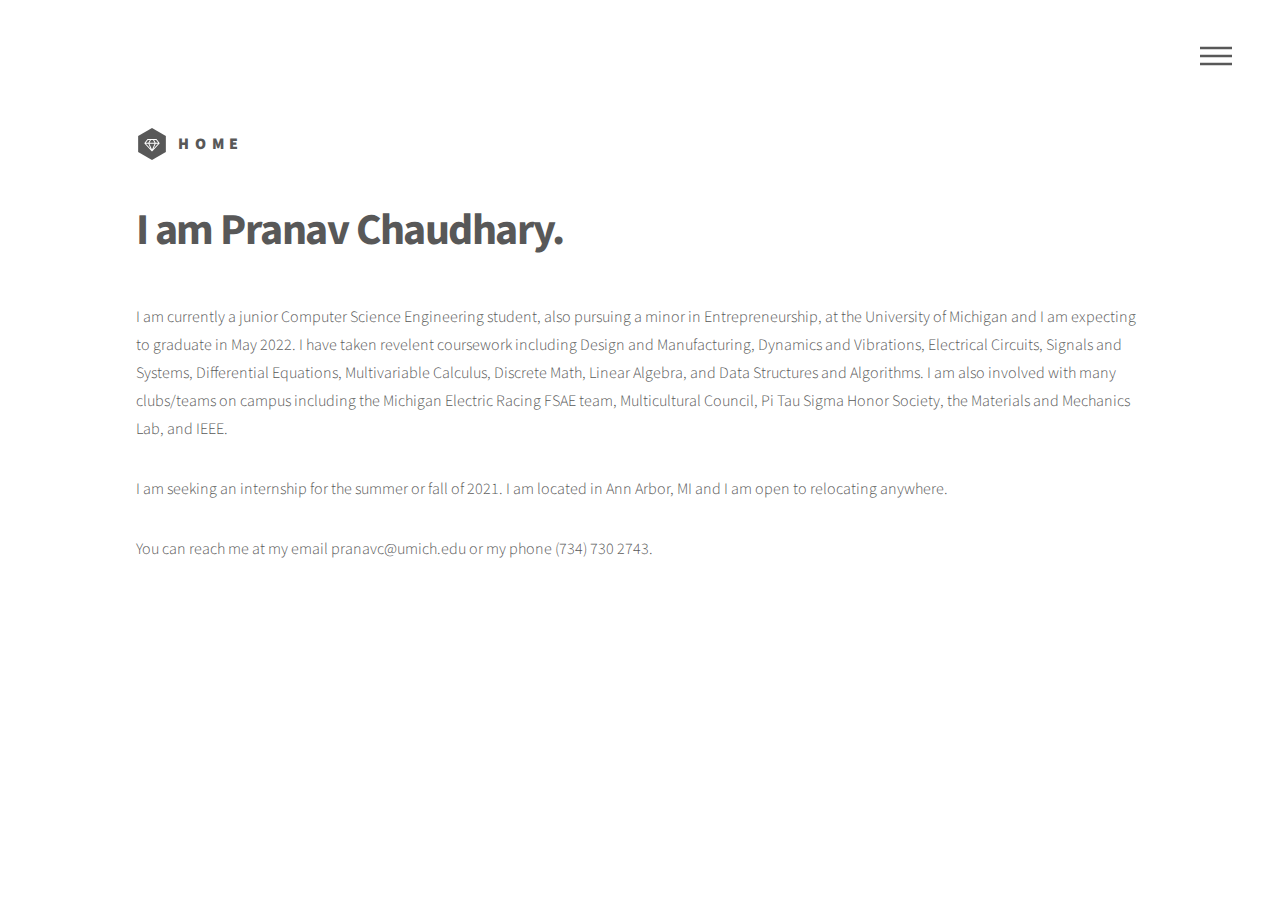
==== about.html @ e6929d32 "Update about.html" ====
<!DOCTYPE HTML>
<!--
	Phantom by HTML5 UP
	html5up.net | @ajlkn
	Free for personal and commercial use under the CCA 3.0 license (html5up.net/license)
-->
<html>
	<head>
	
		<meta charset="utf-8" />
		<meta name="viewport" content="width=device-width, initial-scale=1, user-scalable=no" />
		<link rel="stylesheet" href="assets/css/main.css" />
		<noscript><link rel="stylesheet" href="assets/css/noscript.css" /></noscript>
	</head>
	<body class="is-preload">
		<!-- Wrapper -->
			<div id="wrapper">

				<!-- Header -->
					<header id="header">
						<div class="inner">

							<!-- Logo -->
								<a href="index.html" class="logo">
									<span class="symbol"><img src="images/logo.svg" alt="" /></span><span class="title">Home</span>
								</a>

							<!-- Nav -->
								<nav>
									<ul>
										<li><a href="#menu">Menu</a></li>
									</ul>
								</nav>

						</div>
					</header>

				<!-- Menu -->
					<nav id="menu">
						<h2>Menu</h2>
						<ul>
							<li><a href="index.html">Home</a></li>
							<li><a href="about.html">About Me</a></li>
						</ul>
					</nav>

				<!-- Main -->
					<div id="main">
						<div class="inner">
							<h1>I am Pranav Chaudhary.</h1>
							
							<p>I am currently a junior Computer Science Engineering student, also pursuing a minor in Entrepreneurship, at the University of Michigan and I am expecting to graduate in May 2022. I have taken revelent coursework including Design and Manufacturing, Dynamics and Vibrations, Electrical Circuits, Signals and Systems, Differential Equations, Multivariable Calculus, Discrete Math, Linear Algebra, and Data Structures and Algorithms. I am also involved with many clubs/teams on campus including the Michigan Electric Racing FSAE team, Multicultural Council, Pi Tau Sigma Honor Society, the Materials and Mechanics Lab, and IEEE. </p>
							<p>I am seeking an internship for the summer or fall of 2021. I am located in Ann Arbor, MI and I am open to relocating anywhere. </p>
							<p>You can reach me at my email pranavc@umich.edu or my phone (734) 730 2743. </p>
						</div>
					</div>

				

			</div>

		<!-- Scripts -->
			<script src="assets/js/jquery.min.js"></script>
			<script src="assets/js/browser.min.js"></script>
			<script src="assets/js/breakpoints.min.js"></script>
			<script src="assets/js/util.js"></script>
			<script src="assets/js/main.js"></script>

	</body>
</html>
---- assets/css/main.css ----
@import url(fontawesome-all.min.css);
@import url("https://fonts.googleapis.com/css?family=Source+Sans+Pro:300,700,900");

/*
	Phantom by HTML5 UP
	html5up.net | @ajlkn
	Free for personal and commercial use under the CCA 3.0 license (html5up.net/license)
*/

hr {
	display: block;
	position: relative;
	padding: 0;
	margin: 8px auto;
	height: 0;
	width: 100%;
	max-height: 0;
	font-size: 1px;
	line-height: 0;
	clear: both;
	border: none;
	border-top: 1px solid #aaaaaa;
	border-bottom: 1px solid #ffffff;
 }

html, body, div, span, applet, object,
iframe, h1, h2, h3, h4, h5, h6, p, blockquote,
pre, a, abbr, acronym, address, big, cite,
code, del, dfn, em, img, ins, kbd, q, s, samp,
small, strike, strong, sub, sup, tt, var, b,
u, i, center, dl, dt, dd, ol, ul, li, fieldset,
form, label, legend, table, caption, tbody,
tfoot, thead, tr, th, td, article, aside,
canvas, details, embed, figure, figcaption,
footer, header, hgroup, menu, nav, output, ruby,
section, summary, time, mark, audio, video {
	margin: 0;
	padding: 0;
	border: 0;
	font-size: 100%;
	font: inherit;
	vertical-align: baseline;}

article, aside, details, figcaption, figure,
footer, header, hgroup, menu, nav, section {
	display: block;}

body {
	line-height: 1;
}

ol, ul {
	list-style: none;
}

blockquote, q {
	quotes: none;
}

	blockquote:before, blockquote:after, q:before, q:after {
		content: '';
		content: none;
	}

table {
	border-collapse: collapse;
	border-spacing: 0;
}

body {
	-webkit-text-size-adjust: none;
}

mark {
	background-color: transparent;
	color: inherit;
}

input::-moz-focus-inner {
	border: 0;
	padding: 0;
}

input, select, textarea {
	-moz-appearance: none;
	-webkit-appearance: none;
	-ms-appearance: none;
	appearance: none;
}

/* Basic */

	@-ms-viewport {
		width: device-width;
	}

	body {
		-ms-overflow-style: scrollbar;
	}

	@media screen and (max-width: 480px) {

		html, body {
			min-width: 320px;
		}

	}

	html {
		box-sizing: border-box;
	}

	*, *:before, *:after {
		box-sizing: inherit;
	}

	body {
		background: #ffffff;
	}

		body.is-preload *, body.is-preload *:before, body.is-preload *:after {
			-moz-animation: none !important;
			-webkit-animation: none !important;
			-ms-animation: none !important;
			animation: none !important;
			-moz-transition: none !important;
			-webkit-transition: none !important;
			-ms-transition: none !important;
			transition: none !important;
		}

/* Type */

	body, input, select, textarea {
		color: #585858;
		font-family: "Source Sans Pro", Helvetica, sans-serif;
		font-size: 16pt;
		font-weight: 300;
		line-height: 1.75;
	}

		@media screen and (max-width: 1680px) {

			body, input, select, textarea {
				font-size: 14pt;
			}

		}

		@media screen and (max-width: 1280px) {

			body, input, select, textarea {
				font-size: 12pt;
			}

		}

	a {
		-moz-transition: border-bottom-color 0.2s ease, color 0.2s ease;
		-webkit-transition: border-bottom-color 0.2s ease, color 0.2s ease;
		-ms-transition: border-bottom-color 0.2s ease, color 0.2s ease;
		transition: border-bottom-color 0.2s ease, color 0.2s ease;
		text-decoration: none;
		color: #585858;
		border-bottom: dotted 1px rgba(88, 88, 88, 0.5);
	}

		a:hover {
			border-bottom-color: transparent;
			color: #f2849e !important;
		}

	strong, b {
		font-weight: 900;
	}

	em, i {
		font-style: italic;
	}

	p {
		margin: 0 0 2em 0;
	}

	h1 {
		font-size: 2.75em;
		font-weight: 700;
		line-height: 1.3;
		margin: 0 0 1em 0;
		letter-spacing: -0.035em;
	}

		h1 a {
			color: inherit;
		}

		@media screen and (max-width: 736px) {

			h1 {
				font-size: 2em;
				margin: 0 0 1em 0;
			}

		}

		@media screen and (max-width: 360px) {

			h1 {
				font-size: 1.75em;
			}

		}

	h2, h3, h4, h5, h6 {
		font-weight: 900;
		line-height: 1.5;
		margin: 0 0 2em 0;
		text-transform: uppercase;
		letter-spacing: 0.35em;
	}

		h2 a, h3 a, h4 a, h5 a, h6 a {
			color: inherit;
		}

	h2 {
		font-size: 1.1em;
	}

	h3 {
		font-size: 1em;
	}

	h4 {
		font-size: 0.8em;
	}

	h5 {
		font-size: 0.8em;
	}

	h6 {
		font-size: 0.8em;
	}

	@media screen and (max-width: 980px) {

		h1 br, h2 br, h3 br, h4 br, h5 br, h6 br {
			display: none;
		}

	}

	@media screen and (max-width: 736px) {

		h2 {
			font-size: 1em;
		}

		h3 {
			font-size: 0.8em;
		}

	}

	sub {
		font-size: 0.8em;
		position: relative;
		top: 0.5em;
	}

	sup {
		font-size: 0.8em;
		position: relative;
		top: -0.5em;
	}

	blockquote {
		border-left: solid 4px #c9c9c9;
		font-style: italic;
		margin: 0 0 2em 0;
		padding: 0.5em 0 0.5em 2em;
	}

	code {
		background: rgba(144, 144, 144, 0.075);
		border-radius: 4px;
		border: solid 1px #c9c9c9;
		font-family: "Courier New", monospace;
		font-size: 0.9em;
		margin: 0 0.25em;
		padding: 0.25em 0.65em;
	}

	pre {
		-webkit-overflow-scrolling: touch;
		font-family: "Courier New", monospace;
		font-size: 0.9em;
		margin: 0 0 2em 0;
	}

		pre code {
			display: block;
			line-height: 1.75;
			padding: 1em 1.5em;
			overflow-x: auto;
		}

	hr {
		border: 0;
		border-bottom: solid 1px #c9c9c9;
		margin: 2em 0;
	}

		hr.major {
			margin: 3em 0;
		}

	.align-left {
		text-align: left;
	}

	.align-center {
		text-align: center;
	}

	.align-right {
		text-align: right;
	}

/* Row */

	.row {
		display: flex;
		flex-wrap: wrap;
		box-sizing: border-box;
		align-items: stretch;
	}

		.row > * {
			box-sizing: border-box;
		}

		.row.gtr-uniform > * > :last-child {
			margin-bottom: 0;
		}

		.row.aln-left {
			justify-content: flex-start;
		}

		.row.aln-center {
			justify-content: center;
		}

		.row.aln-right {
			justify-content: flex-end;
		}

		.row.aln-top {
			align-items: flex-start;
		}

		.row.aln-middle {
			align-items: center;
		}

		.row.aln-bottom {
			align-items: flex-end;
		}

		.row > .imp {
			order: -1;
		}

		.row > .col-1 {
			width: 8.33333%;
		}

		.row > .off-1 {
			margin-left: 8.33333%;
		}

		.row > .col-2 {
			width: 16.66667%;
		}

		.row > .off-2 {
			margin-left: 16.66667%;
		}

		.row > .col-3 {
			width: 25%;
		}

		.row > .off-3 {
			margin-left: 25%;
		}

		.row > .col-4 {
			width: 33.33333%;
		}

		.row > .off-4 {
			margin-left: 33.33333%;
		}

		.row > .col-5 {
			width: 41.66667%;
		}

		.row > .off-5 {
			margin-left: 41.66667%;
		}

		.row > .col-6 {
			width: 50%;
		}

		.row > .off-6 {
			margin-left: 50%;
		}

		.row > .col-7 {
			width: 58.33333%;
		}

		.row > .off-7 {
			margin-left: 58.33333%;
		}

		.row > .col-8 {
			width: 66.66667%;
		}

		.row > .off-8 {
			margin-left: 66.66667%;
		}

		.row > .col-9 {
			width: 75%;
		}

		.row > .off-9 {
			margin-left: 75%;
		}

		.row > .col-10 {
			width: 83.33333%;
		}

		.row > .off-10 {
			margin-left: 83.33333%;
		}

		.row > .col-11 {
			width: 91.66667%;
		}

		.row > .off-11 {
			margin-left: 91.66667%;
		}

		.row > .col-12 {
			width: 100%;
		}

		.row > .off-12 {
			margin-left: 100%;
		}

		.row.gtr-0 {
			margin-top: 0;
			margin-left: 0em;
		}

			.row.gtr-0 > * {
				padding: 0 0 0 0em;
			}

			.row.gtr-0.gtr-uniform {
				margin-top: 0em;
			}

				.row.gtr-0.gtr-uniform > * {
					padding-top: 0em;
				}

		.row.gtr-25 {
			margin-top: 0;
			margin-left: -0.5em;
		}

			.row.gtr-25 > * {
				padding: 0 0 0 0.5em;
			}

			.row.gtr-25.gtr-uniform {
				margin-top: -0.5em;
			}

				.row.gtr-25.gtr-uniform > * {
					padding-top: 0.5em;
				}

		.row.gtr-50 {
			margin-top: 0;
			margin-left: -1em;
		}

			.row.gtr-50 > * {
				padding: 0 0 0 1em;
			}

			.row.gtr-50.gtr-uniform {
				margin-top: -1em;
			}

				.row.gtr-50.gtr-uniform > * {
					padding-top: 1em;
				}

		.row {
			margin-top: 0;
			margin-left: -2em;
		}

			.row > * {
				padding: 0 0 0 2em;
			}

			.row.gtr-uniform {
				margin-top: -2em;
			}

				.row.gtr-uniform > * {
					padding-top: 2em;
				}

		.row.gtr-150 {
			margin-top: 0;
			margin-left: -3em;
		}

			.row.gtr-150 > * {
				padding: 0 0 0 3em;
			}

			.row.gtr-150.gtr-uniform {
				margin-top: -3em;
			}

				.row.gtr-150.gtr-uniform > * {
					padding-top: 3em;
				}

		.row.gtr-200 {
			margin-top: 0;
			margin-left: -4em;
		}

			.row.gtr-200 > * {
				padding: 0 0 0 4em;
			}

			.row.gtr-200.gtr-uniform {
				margin-top: -4em;
			}

				.row.gtr-200.gtr-uniform > * {
					padding-top: 4em;
				}

		@media screen and (max-width: 1680px) {

			.row {
				display: flex;
				flex-wrap: wrap;
				box-sizing: border-box;
				align-items: stretch;
			}

				.row > * {
					box-sizing: border-box;
				}

				.row.gtr-uniform > * > :last-child {
					margin-bottom: 0;
				}

				.row.aln-left {
					justify-content: flex-start;
				}

				.row.aln-center {
					justify-content: center;
				}

				.row.aln-right {
					justify-content: flex-end;
				}

				.row.aln-top {
					align-items: flex-start;
				}

				.row.aln-middle {
					align-items: center;
				}

				.row.aln-bottom {
					align-items: flex-end;
				}

				.row > .imp-xlarge {
					order: -1;
				}

				.row > .col-1-xlarge {
					width: 8.33333%;
				}

				.row > .off-1-xlarge {
					margin-left: 8.33333%;
				}

				.row > .col-2-xlarge {
					width: 16.66667%;
				}

				.row > .off-2-xlarge {
					margin-left: 16.66667%;
				}

				.row > .col-3-xlarge {
					width: 25%;
				}

				.row > .off-3-xlarge {
					margin-left: 25%;
				}

				.row > .col-4-xlarge {
					width: 33.33333%;
				}

				.row > .off-4-xlarge {
					margin-left: 33.33333%;
				}

				.row > .col-5-xlarge {
					width: 41.66667%;
				}

				.row > .off-5-xlarge {
					margin-left: 41.66667%;
				}

				.row > .col-6-xlarge {
					width: 50%;
				}

				.row > .off-6-xlarge {
					margin-left: 50%;
				}

				.row > .col-7-xlarge {
					width: 58.33333%;
				}

				.row > .off-7-xlarge {
					margin-left: 58.33333%;
				}

				.row > .col-8-xlarge {
					width: 66.66667%;
				}

				.row > .off-8-xlarge {
					margin-left: 66.66667%;
				}

				.row > .col-9-xlarge {
					width: 75%;
				}

				.row > .off-9-xlarge {
					margin-left: 75%;
				}

				.row > .col-10-xlarge {
					width: 83.33333%;
				}

				.row > .off-10-xlarge {
					margin-left: 83.33333%;
				}

				.row > .col-11-xlarge {
					width: 91.66667%;
				}

				.row > .off-11-xlarge {
					margin-left: 91.66667%;
				}

				.row > .col-12-xlarge {
					width: 100%;
				}

				.row > .off-12-xlarge {
					margin-left: 100%;
				}

				.row.gtr-0 {
					margin-top: 0;
					margin-left: 0em;
				}

					.row.gtr-0 > * {
						padding: 0 0 0 0em;
					}

					.row.gtr-0.gtr-uniform {
						margin-top: 0em;
					}

						.row.gtr-0.gtr-uniform > * {
							padding-top: 0em;
						}

				.row.gtr-25 {
					margin-top: 0;
					margin-left: -0.5em;
				}

					.row.gtr-25 > * {
						padding: 0 0 0 0.5em;
					}

					.row.gtr-25.gtr-uniform {
						margin-top: -0.5em;
					}

						.row.gtr-25.gtr-uniform > * {
							padding-top: 0.5em;
						}

				.row.gtr-50 {
					margin-top: 0;
					margin-left: -1em;
				}

					.row.gtr-50 > * {
						padding: 0 0 0 1em;
					}

					.row.gtr-50.gtr-uniform {
						margin-top: -1em;
					}

						.row.gtr-50.gtr-uniform > * {
							padding-top: 1em;
						}

				.row {
					margin-top: 0;
					margin-left: -2em;
				}

					.row > * {
						padding: 0 0 0 2em;
					}

					.row.gtr-uniform {
						margin-top: -2em;
					}

						.row.gtr-uniform > * {
							padding-top: 2em;
						}

				.row.gtr-150 {
					margin-top: 0;
					margin-left: -3em;
				}

					.row.gtr-150 > * {
						padding: 0 0 0 3em;
					}

					.row.gtr-150.gtr-uniform {
						margin-top: -3em;
					}

						.row.gtr-150.gtr-uniform > * {
							padding-top: 3em;
						}

				.row.gtr-200 {
					margin-top: 0;
					margin-left: -4em;
				}

					.row.gtr-200 > * {
						padding: 0 0 0 4em;
					}

					.row.gtr-200.gtr-uniform {
						margin-top: -4em;
					}

						.row.gtr-200.gtr-uniform > * {
							padding-top: 4em;
						}

		}

		@media screen and (max-width: 1280px) {

			.row {
				display: flex;
				flex-wrap: wrap;
				box-sizing: border-box;
				align-items: stretch;
			}

				.row > * {
					box-sizing: border-box;
				}

				.row.gtr-uniform > * > :last-child {
					margin-bottom: 0;
				}

				.row.aln-left {
					justify-content: flex-start;
				}

				.row.aln-center {
					justify-content: center;
				}

				.row.aln-right {
					justify-content: flex-end;
				}

				.row.aln-top {
					align-items: flex-start;
				}

				.row.aln-middle {
					align-items: center;
				}

				.row.aln-bottom {
					align-items: flex-end;
				}

				.row > .imp-large {
					order: -1;
				}

				.row > .col-1-large {
					width: 8.33333%;
				}

				.row > .off-1-large {
					margin-left: 8.33333%;
				}

				.row > .col-2-large {
					width: 16.66667%;
				}

				.row > .off-2-large {
					margin-left: 16.66667%;
				}

				.row > .col-3-large {
					width: 25%;
				}

				.row > .off-3-large {
					margin-left: 25%;
				}

				.row > .col-4-large {
					width: 33.33333%;
				}

				.row > .off-4-large {
					margin-left: 33.33333%;
				}

				.row > .col-5-large {
					width: 41.66667%;
				}

				.row > .off-5-large {
					margin-left: 41.66667%;
				}

				.row > .col-6-large {
					width: 50%;
				}

				.row > .off-6-large {
					margin-left: 50%;
				}

				.row > .col-7-large {
					width: 58.33333%;
				}

				.row > .off-7-large {
					margin-left: 58.33333%;
				}

				.row > .col-8-large {
					width: 66.66667%;
				}

				.row > .off-8-large {
					margin-left: 66.66667%;
				}

				.row > .col-9-large {
					width: 75%;
				}

				.row > .off-9-large {
					margin-left: 75%;
				}

				.row > .col-10-large {
					width: 83.33333%;
				}

				.row > .off-10-large {
					margin-left: 83.33333%;
				}

				.row > .col-11-large {
					width: 91.66667%;
				}

				.row > .off-11-large {
					margin-left: 91.66667%;
				}

				.row > .col-12-large {
					width: 100%;
				}

				.row > .off-12-large {
					margin-left: 100%;
				}

				.row.gtr-0 {
					margin-top: 0;
					margin-left: 0em;
				}

					.row.gtr-0 > * {
						padding: 0 0 0 0em;
					}

					.row.gtr-0.gtr-uniform {
						margin-top: 0em;
					}

						.row.gtr-0.gtr-uniform > * {
							padding-top: 0em;
						}

				.row.gtr-25 {
					margin-top: 0;
					margin-left: -0.5em;
				}

					.row.gtr-25 > * {
						padding: 0 0 0 0.5em;
					}

					.row.gtr-25.gtr-uniform {
						margin-top: -0.5em;
					}

						.row.gtr-25.gtr-uniform > * {
							padding-top: 0.5em;
						}

				.row.gtr-50 {
					margin-top: 0;
					margin-left: -1em;
				}

					.row.gtr-50 > * {
						padding: 0 0 0 1em;
					}

					.row.gtr-50.gtr-uniform {
						margin-top: -1em;
					}

						.row.gtr-50.gtr-uniform > * {
							padding-top: 1em;
						}

				.row {
					margin-top: 0;
					margin-left: -2em;
				}

					.row > * {
						padding: 0 0 0 2em;
					}

					.row.gtr-uniform {
						margin-top: -2em;
					}

						.row.gtr-uniform > * {
							padding-top: 2em;
						}

				.row.gtr-150 {
					margin-top: 0;
					margin-left: -3em;
				}

					.row.gtr-150 > * {
						padding: 0 0 0 3em;
					}

					.row.gtr-150.gtr-uniform {
						margin-top: -3em;
					}

						.row.gtr-150.gtr-uniform > * {
							padding-top: 3em;
						}

				.row.gtr-200 {
					margin-top: 0;
					margin-left: -4em;
				}

					.row.gtr-200 > * {
						padding: 0 0 0 4em;
					}

					.row.gtr-200.gtr-uniform {
						margin-top: -4em;
					}

						.row.gtr-200.gtr-uniform > * {
							padding-top: 4em;
						}

		}

		@media screen and (max-width: 980px) {

			.row {
				display: flex;
				flex-wrap: wrap;
				box-sizing: border-box;
				align-items: stretch;
			}

				.row > * {
					box-sizing: border-box;
				}

				.row.gtr-uniform > * > :last-child {
					margin-bottom: 0;
				}

				.row.aln-left {
					justify-content: flex-start;
				}

				.row.aln-center {
					justify-content: center;
				}

				.row.aln-right {
					justify-content: flex-end;
				}

				.row.aln-top {
					align-items: flex-start;
				}

				.row.aln-middle {
					align-items: center;
				}

				.row.aln-bottom {
					align-items: flex-end;
				}

				.row > .imp-medium {
					order: -1;
				}

				.row > .col-1-medium {
					width: 8.33333%;
				}

				.row > .off-1-medium {
					margin-left: 8.33333%;
				}

				.row > .col-2-medium {
					width: 16.66667%;
				}

				.row > .off-2-medium {
					margin-left: 16.66667%;
				}

				.row > .col-3-medium {
					width: 25%;
				}

				.row > .off-3-medium {
					margin-left: 25%;
				}

				.row > .col-4-medium {
					width: 33.33333%;
				}

				.row > .off-4-medium {
					margin-left: 33.33333%;
				}

				.row > .col-5-medium {
					width: 41.66667%;
				}

				.row > .off-5-medium {
					margin-left: 41.66667%;
				}

				.row > .col-6-medium {
					width: 50%;
				}

				.row > .off-6-medium {
					margin-left: 50%;
				}

				.row > .col-7-medium {
					width: 58.33333%;
				}

				.row > .off-7-medium {
					margin-left: 58.33333%;
				}

				.row > .col-8-medium {
					width: 66.66667%;
				}

				.row > .off-8-medium {
					margin-left: 66.66667%;
				}

				.row > .col-9-medium {
					width: 75%;
				}

				.row > .off-9-medium {
					margin-left: 75%;
				}

				.row > .col-10-medium {
					width: 83.33333%;
				}

				.row > .off-10-medium {
					margin-left: 83.33333%;
				}

				.row > .col-11-medium {
					width: 91.66667%;
				}

				.row > .off-11-medium {
					margin-left: 91.66667%;
				}

				.row > .col-12-medium {
					width: 100%;
				}

				.row > .off-12-medium {
					margin-left: 100%;
				}

				.row.gtr-0 {
					margin-top: 0;
					margin-left: 0em;
				}

					.row.gtr-0 > * {
						padding: 0 0 0 0em;
					}

					.row.gtr-0.gtr-uniform {
						margin-top: 0em;
					}

						.row.gtr-0.gtr-uniform > * {
							padding-top: 0em;
						}

				.row.gtr-25 {
					margin-top: 0;
					margin-left: -0.375em;
				}

					.row.gtr-25 > * {
						padding: 0 0 0 0.375em;
					}

					.row.gtr-25.gtr-uniform {
						margin-top: -0.375em;
					}

						.row.gtr-25.gtr-uniform > * {
							padding-top: 0.375em;
						}

				.row.gtr-50 {
					margin-top: 0;
					margin-left: -0.75em;
				}

					.row.gtr-50 > * {
						padding: 0 0 0 0.75em;
					}

					.row.gtr-50.gtr-uniform {
						margin-top: -0.75em;
					}

						.row.gtr-50.gtr-uniform > * {
							padding-top: 0.75em;
						}

				.row {
					margin-top: 0;
					margin-left: -1.5em;
				}

					.row > * {
						padding: 0 0 0 1.5em;
					}

					.row.gtr-uniform {
						margin-top: -1.5em;
					}

						.row.gtr-uniform > * {
							padding-top: 1.5em;
						}

				.row.gtr-150 {
					margin-top: 0;
					margin-left: -2.25em;
				}

					.row.gtr-150 > * {
						padding: 0 0 0 2.25em;
					}

					.row.gtr-150.gtr-uniform {
						margin-top: -2.25em;
					}

						.row.gtr-150.gtr-uniform > * {
							padding-top: 2.25em;
						}

				.row.gtr-200 {
					margin-top: 0;
					margin-left: -3em;
				}

					.row.gtr-200 > * {
						padding: 0 0 0 3em;
					}

					.row.gtr-200.gtr-uniform {
						margin-top: -3em;
					}

						.row.gtr-200.gtr-uniform > * {
							padding-top: 3em;
						}

		}

		@media screen and (max-width: 736px) {

			.row {
				display: flex;
				flex-wrap: wrap;
				box-sizing: border-box;
				align-items: stretch;
			}

				.row > * {
					box-sizing: border-box;
				}

				.row.gtr-uniform > * > :last-child {
					margin-bottom: 0;
				}

				.row.aln-left {
					justify-content: flex-start;
				}

				.row.aln-center {
					justify-content: center;
				}

				.row.aln-right {
					justify-content: flex-end;
				}

				.row.aln-top {
					align-items: flex-start;
				}

				.row.aln-middle {
					align-items: center;
				}

				.row.aln-bottom {
					align-items: flex-end;
				}

				.row > .imp-small {
					order: -1;
				}

				.row > .col-1-small {
					width: 8.33333%;
				}

				.row > .off-1-small {
					margin-left: 8.33333%;
				}

				.row > .col-2-small {
					width: 16.66667%;
				}

				.row > .off-2-small {
					margin-left: 16.66667%;
				}

				.row > .col-3-small {
					width: 25%;
				}

				.row > .off-3-small {
					margin-left: 25%;
				}

				.row > .col-4-small {
					width: 33.33333%;
				}

				.row > .off-4-small {
					margin-left: 33.33333%;
				}

				.row > .col-5-small {
					width: 41.66667%;
				}

				.row > .off-5-small {
					margin-left: 41.66667%;
				}

				.row > .col-6-small {
					width: 50%;
				}

				.row > .off-6-small {
					margin-left: 50%;
				}

				.row > .col-7-small {
					width: 58.33333%;
				}

				.row > .off-7-small {
					margin-left: 58.33333%;
				}

				.row > .col-8-small {
					width: 66.66667%;
				}

				.row > .off-8-small {
					margin-left: 66.66667%;
				}

				.row > .col-9-small {
					width: 75%;
				}

				.row > .off-9-small {
					margin-left: 75%;
				}

				.row > .col-10-small {
					width: 83.33333%;
				}

				.row > .off-10-small {
					margin-left: 83.33333%;
				}

				.row > .col-11-small {
					width: 91.66667%;
				}

				.row > .off-11-small {
					margin-left: 91.66667%;
				}

				.row > .col-12-small {
					width: 100%;
				}

				.row > .off-12-small {
					margin-left: 100%;
				}

				.row.gtr-0 {
					margin-top: 0;
					margin-left: 0em;
				}

					.row.gtr-0 > * {
						padding: 0 0 0 0em;
					}

					.row.gtr-0.gtr-uniform {
						margin-top: 0em;
					}

						.row.gtr-0.gtr-uniform > * {
							padding-top: 0em;
						}

				.row.gtr-25 {
					margin-top: 0;
					margin-left: -0.25em;
				}

					.row.gtr-25 > * {
						padding: 0 0 0 0.25em;
					}

					.row.gtr-25.gtr-uniform {
						margin-top: -0.25em;
					}

						.row.gtr-25.gtr-uniform > * {
							padding-top: 0.25em;
						}

				.row.gtr-50 {
					margin-top: 0;
					margin-left: -0.5em;
				}

					.row.gtr-50 > * {
						padding: 0 0 0 0.5em;
					}

					.row.gtr-50.gtr-uniform {
						margin-top: -0.5em;
					}

						.row.gtr-50.gtr-uniform > * {
							padding-top: 0.5em;
						}

				.row {
					margin-top: 0;
					margin-left: -1em;
				}

					.row > * {
						padding: 0 0 0 1em;
					}

					.row.gtr-uniform {
						margin-top: -1em;
					}

						.row.gtr-uniform > * {
							padding-top: 1em;
						}

				.row.gtr-150 {
					margin-top: 0;
					margin-left: -1.5em;
				}

					.row.gtr-150 > * {
						padding: 0 0 0 1.5em;
					}

					.row.gtr-150.gtr-uniform {
						margin-top: -1.5em;
					}

						.row.gtr-150.gtr-uniform > * {
							padding-top: 1.5em;
						}

				.row.gtr-200 {
					margin-top: 0;
					margin-left: -2em;
				}

					.row.gtr-200 > * {
						padding: 0 0 0 2em;
					}

					.row.gtr-200.gtr-uniform {
						margin-top: -2em;
					}

						.row.gtr-200.gtr-uniform > * {
							padding-top: 2em;
						}

		}

		@media screen and (max-width: 480px) {

			.row {
				display: flex;
				flex-wrap: wrap;
				box-sizing: border-box;
				align-items: stretch;
			}

				.row > * {
					box-sizing: border-box;
				}

				.row.gtr-uniform > * > :last-child {
					margin-bottom: 0;
				}

				.row.aln-left {
					justify-content: flex-start;
				}

				.row.aln-center {
					justify-content: center;
				}

				.row.aln-right {
					justify-content: flex-end;
				}

				.row.aln-top {
					align-items: flex-start;
				}

				.row.aln-middle {
					align-items: center;
				}

				.row.aln-bottom {
					align-items: flex-end;
				}

				.row > .imp-xsmall {
					order: -1;
				}

				.row > .col-1-xsmall {
					width: 8.33333%;
				}

				.row > .off-1-xsmall {
					margin-left: 8.33333%;
				}

				.row > .col-2-xsmall {
					width: 16.66667%;
				}

				.row > .off-2-xsmall {
					margin-left: 16.66667%;
				}

				.row > .col-3-xsmall {
					width: 25%;
				}

				.row > .off-3-xsmall {
					margin-left: 25%;
				}

				.row > .col-4-xsmall {
					width: 33.33333%;
				}

				.row > .off-4-xsmall {
					margin-left: 33.33333%;
				}

				.row > .col-5-xsmall {
					width: 41.66667%;
				}

				.row > .off-5-xsmall {
					margin-left: 41.66667%;
				}

				.row > .col-6-xsmall {
					width: 50%;
				}

				.row > .off-6-xsmall {
					margin-left: 50%;
				}

				.row > .col-7-xsmall {
					width: 58.33333%;
				}

				.row > .off-7-xsmall {
					margin-left: 58.33333%;
				}

				.row > .col-8-xsmall {
					width: 66.66667%;
				}

				.row > .off-8-xsmall {
					margin-left: 66.66667%;
				}

				.row > .col-9-xsmall {
					width: 75%;
				}

				.row > .off-9-xsmall {
					margin-left: 75%;
				}

				.row > .col-10-xsmall {
					width: 83.33333%;
				}

				.row > .off-10-xsmall {
					margin-left: 83.33333%;
				}

				.row > .col-11-xsmall {
					width: 91.66667%;
				}

				.row > .off-11-xsmall {
					margin-left: 91.66667%;
				}

				.row > .col-12-xsmall {
					width: 100%;
				}

				.row > .off-12-xsmall {
					margin-left: 100%;
				}

				.row.gtr-0 {
					margin-top: 0;
					margin-left: 0em;
				}

					.row.gtr-0 > * {
						padding: 0 0 0 0em;
					}

					.row.gtr-0.gtr-uniform {
						margin-top: 0em;
					}

						.row.gtr-0.gtr-uniform > * {
							padding-top: 0em;
						}

				.row.gtr-25 {
					margin-top: 0;
					margin-left: -0.25em;
				}

					.row.gtr-25 > * {
						padding: 0 0 0 0.25em;
					}

					.row.gtr-25.gtr-uniform {
						margin-top: -0.25em;
					}

						.row.gtr-25.gtr-uniform > * {
							padding-top: 0.25em;
						}

				.row.gtr-50 {
					margin-top: 0;
					margin-left: -0.5em;
				}

					.row.gtr-50 > * {
						padding: 0 0 0 0.5em;
					}

					.row.gtr-50.gtr-uniform {
						margin-top: -0.5em;
					}

						.row.gtr-50.gtr-uniform > * {
							padding-top: 0.5em;
						}

				.row {
					margin-top: 0;
					margin-left: -1em;
				}

					.row > * {
						padding: 0 0 0 1em;
					}

					.row.gtr-uniform {
						margin-top: -1em;
					}

						.row.gtr-uniform > * {
							padding-top: 1em;
						}

				.row.gtr-150 {
					margin-top: 0;
					margin-left: -1.5em;
				}

					.row.gtr-150 > * {
						padding: 0 0 0 1.5em;
					}

					.row.gtr-150.gtr-uniform {
						margin-top: -1.5em;
					}

						.row.gtr-150.gtr-uniform > * {
							padding-top: 1.5em;
						}

				.row.gtr-200 {
					margin-top: 0;
					margin-left: -2em;
				}

					.row.gtr-200 > * {
						padding: 0 0 0 2em;
					}

					.row.gtr-200.gtr-uniform {
						margin-top: -2em;
					}

						.row.gtr-200.gtr-uniform > * {
							padding-top: 2em;
						}

		}

/* Section/Article */

	section.special, article.special {
		text-align: center;
	}

	header p {
		margin-top: -1em;
	}

	@media screen and (max-width: 736px) {

		header p {
			margin-top: 0;
		}

	}

/* Icon */

	.icon {
		text-decoration: none;
		border-bottom: none;
		position: relative;
	}

		.icon:before {
			-moz-osx-font-smoothing: grayscale;
			-webkit-font-smoothing: antialiased;
			display: inline-block;
			font-style: normal;
			font-variant: normal;
			text-rendering: auto;
			line-height: 1;
			text-transform: none !important;
			font-family: 'Font Awesome 5 Free';
			font-weight: 400;
		}

		.icon > .label {
			display: none;
		}

		.icon:before {
			line-height: inherit;
		}

		.icon.solid:before {
			font-weight: 900;
		}

		.icon.brands:before {
			font-family: 'Font Awesome 5 Brands';
		}

		.icon.style2 {
			-moz-transition: background-color 0.2s ease-in-out, color 0.2s ease-in-out, border-color 0.2s ease-in-out;
			-webkit-transition: background-color 0.2s ease-in-out, color 0.2s ease-in-out, border-color 0.2s ease-in-out;
			-ms-transition: background-color 0.2s ease-in-out, color 0.2s ease-in-out, border-color 0.2s ease-in-out;
			transition: background-color 0.2s ease-in-out, color 0.2s ease-in-out, border-color 0.2s ease-in-out;
			background-color: transparent;
			border: solid 1px #c9c9c9;
			border-radius: 4px;
			width: 2.65em;
			height: 2.65em;
			display: inline-block;
			text-align: center;
			line-height: 2.65em;
			color: inherit;
		}

			.icon.style2:before {
				font-size: 1.1em;
			}

			.icon.style2:hover {
				color: #f2849e;
				border-color: #f2849e;
			}

			.icon.style2:active {
				background-color: rgba(242, 132, 158, 0.1);
			}

/* List */

	ol {
		list-style: decimal;
		margin: 0 0 2em 0;
		padding-left: 1.25em;
	}

		ol li {
			padding-left: 0.25em;
		}

	ul {
		list-style: disc;
		margin: 0 0 2em 0;
		padding-left: 1em;
	}

		ul li {
			padding-left: 0.5em;
		}

		ul.alt {
			list-style: none;
			padding-left: 0;
		}

			ul.alt li {
				border-top: solid 1px #c9c9c9;
				padding: 0.5em 0;
			}

				ul.alt li:first-child {
					border-top: 0;
					padding-top: 0;
				}

	dl {
		margin: 0 0 2em 0;
	}

		dl dt {
			display: block;
			font-weight: 900;
			margin: 0 0 1em 0;
		}

		dl dd {
			margin-left: 2em;
		}

/* Actions */

	ul.actions {
		display: -moz-flex;
		display: -webkit-flex;
		display: -ms-flex;
		display: flex;
		cursor: default;
		list-style: none;
		margin-left: -1em;
		padding-left: 0;
	}

		ul.actions li {
			padding: 0 0 0 1em;
			vertical-align: middle;
		}

		ul.actions.special {
			-moz-justify-content: center;
			-webkit-justify-content: center;
			-ms-justify-content: center;
			justify-content: center;
			width: 100%;
			margin-left: 0;
		}

			ul.actions.special li:first-child {
				padding-left: 0;
			}

		ul.actions.stacked {
			-moz-flex-direction: column;
			-webkit-flex-direction: column;
			-ms-flex-direction: column;
			flex-direction: column;
			margin-left: 0;
		}

			ul.actions.stacked li {
				padding: 1.3em 0 0 0;
			}

				ul.actions.stacked li:first-child {
					padding-top: 0;
				}

		ul.actions.fit {
			width: calc(100% + 1em);
		}

			ul.actions.fit li {
				-moz-flex-grow: 1;
				-webkit-flex-grow: 1;
				-ms-flex-grow: 1;
				flex-grow: 1;
				-moz-flex-shrink: 1;
				-webkit-flex-shrink: 1;
				-ms-flex-shrink: 1;
				flex-shrink: 1;
				width: 100%;
			}

				ul.actions.fit li > * {
					width: 100%;
				}

			ul.actions.fit.stacked {
				width: 100%;
			}

		@media screen and (max-width: 480px) {

			ul.actions:not(.fixed) {
				-moz-flex-direction: column;
				-webkit-flex-direction: column;
				-ms-flex-direction: column;
				flex-direction: column;
				margin-left: 0;
				width: 100% !important;
			}

				ul.actions:not(.fixed) li {
					-moz-flex-grow: 1;
					-webkit-flex-grow: 1;
					-ms-flex-grow: 1;
					flex-grow: 1;
					-moz-flex-shrink: 1;
					-webkit-flex-shrink: 1;
					-ms-flex-shrink: 1;
					flex-shrink: 1;
					padding: 1em 0 0 0;
					text-align: center;
					width: 100%;
				}

					ul.actions:not(.fixed) li > * {
						width: 100%;
					}

					ul.actions:not(.fixed) li:first-child {
						padding-top: 0;
					}

					ul.actions:not(.fixed) li input[type="submit"],
					ul.actions:not(.fixed) li input[type="reset"],
					ul.actions:not(.fixed) li input[type="button"],
					ul.actions:not(.fixed) li button,
					ul.actions:not(.fixed) li .button {
						width: 100%;
					}

						ul.actions:not(.fixed) li input[type="submit"].icon:before,
						ul.actions:not(.fixed) li input[type="reset"].icon:before,
						ul.actions:not(.fixed) li input[type="button"].icon:before,
						ul.actions:not(.fixed) li button.icon:before,
						ul.actions:not(.fixed) li .button.icon:before {
							margin-left: -0.5rem;
						}

		}

/* Icons */

	ul.icons {
		cursor: default;
		list-style: none;
		padding-left: 0;
		margin: -1em 0 2em -1em;
	}

		ul.icons li {
			display: inline-block;
			padding: 1em 0 0 1em;
		}

/* Form */

	form {
		margin: 0 0 2em 0;
		overflow-x: hidden;
	}

		form > :last-child {
			margin-bottom: 0;
		}

		form > .fields {
			display: -moz-flex;
			display: -webkit-flex;
			display: -ms-flex;
			display: flex;
			-moz-flex-wrap: wrap;
			-webkit-flex-wrap: wrap;
			-ms-flex-wrap: wrap;
			flex-wrap: wrap;
			width: calc(100% + 3em);
			margin: -1.5em 0 2em -1.5em;
		}

			form > .fields > .field {
				-moz-flex-grow: 0;
				-webkit-flex-grow: 0;
				-ms-flex-grow: 0;
				flex-grow: 0;
				-moz-flex-shrink: 0;
				-webkit-flex-shrink: 0;
				-ms-flex-shrink: 0;
				flex-shrink: 0;
				padding: 1.5em 0 0 1.5em;
				width: calc(100% - 1.5em);
			}

				form > .fields > .field.half {
					width: calc(50% - 0.75em);
				}

				form > .fields > .field.third {
					width: calc(100%/3 - 0.5em);
				}

				form > .fields > .field.quarter {
					width: calc(25% - 0.375em);
				}

		@media screen and (max-width: 480px) {

			form > .fields {
				width: calc(100% + 3em);
				margin: -1.5em 0 2em -1.5em;
			}

				form > .fields > .field {
					padding: 1.5em 0 0 1.5em;
					width: calc(100% - 1.5em);
				}

					form > .fields > .field.half {
						width: calc(100% - 1.5em);
					}

					form > .fields > .field.third {
						width: calc(100% - 1.5em);
					}

					form > .fields > .field.quarter {
						width: calc(100% - 1.5em);
					}

		}

	label {
		display: block;
		font-size: 0.9em;
		font-weight: 900;
		margin: 0 0 1em 0;
	}

	input[type="text"],
	input[type="password"],
	input[type="email"],
	input[type="tel"],
	select,
	textarea {
		-moz-appearance: none;
		-webkit-appearance: none;
		-ms-appearance: none;
		appearance: none;
		background-color: transparent;
		border: none;
		border-radius: 0;
		border-bottom: solid 1px #c9c9c9;
		color: inherit;
		display: block;
		outline: 0;
		padding: 0;
		text-decoration: none;
		width: 100%;
	}

		input[type="text"]:invalid,
		input[type="password"]:invalid,
		input[type="email"]:invalid,
		input[type="tel"]:invalid,
		select:invalid,
		textarea:invalid {
			box-shadow: none;
		}

		input[type="text"]:focus,
		input[type="password"]:focus,
		input[type="email"]:focus,
		input[type="tel"]:focus,
		select:focus,
		textarea:focus {
			border-bottom-color: #f2849e;
			box-shadow: inset 0 -1px 0 0 #f2849e;
		}

	select {
		background-image: url("data:image/svg+xml;charset=utf8,%3Csvg xmlns='http://www.w3.org/2000/svg' width='40' height='40' preserveAspectRatio='none' viewBox='0 0 40 40'%3E%3Cpath d='M9.4,12.3l10.4,10.4l10.4-10.4c0.2-0.2,0.5-0.4,0.9-0.4c0.3,0,0.6,0.1,0.9,0.4l3.3,3.3c0.2,0.2,0.4,0.5,0.4,0.9 c0,0.4-0.1,0.6-0.4,0.9L20.7,31.9c-0.2,0.2-0.5,0.4-0.9,0.4c-0.3,0-0.6-0.1-0.9-0.4L4.3,17.3c-0.2-0.2-0.4-0.5-0.4-0.9 c0-0.4,0.1-0.6,0.4-0.9l3.3-3.3c0.2-0.2,0.5-0.4,0.9-0.4S9.1,12.1,9.4,12.3z' fill='%23c9c9c9' /%3E%3C/svg%3E");
		background-size: 1.25rem;
		background-repeat: no-repeat;
		background-position: calc(100% - 1rem) center;
		height: 3em;
		padding-right: 3em;
		text-overflow: ellipsis;
	}

		select option {
			background: #ffffff;
		}

		select:focus::-ms-value {
			background-color: transparent;
		}

		select::-ms-expand {
			display: none;
		}

	input[type="text"],
	input[type="password"],
	input[type="email"],
	select {
		height: 3em;
	}

	textarea {
		padding: 0;
		min-height: 3.75em;
	}

	input[type="checkbox"],
	input[type="radio"] {
		-moz-appearance: none;
		-webkit-appearance: none;
		-ms-appearance: none;
		appearance: none;
		display: block;
		float: left;
		margin-right: -2em;
		opacity: 0;
		width: 1em;
		z-index: -1;
	}

		input[type="checkbox"] + label,
		input[type="radio"] + label {
			text-decoration: none;
			color: #585858;
			cursor: pointer;
			display: inline-block;
			font-size: 1em;
			font-weight: 300;
			padding-left: 2.55em;
			padding-right: 0.75em;
			position: relative;
		}

			input[type="checkbox"] + label:before,
			input[type="radio"] + label:before {
				-moz-osx-font-smoothing: grayscale;
				-webkit-font-smoothing: antialiased;
				display: inline-block;
				font-style: normal;
				font-variant: normal;
				text-rendering: auto;
				line-height: 1;
				text-transform: none !important;
				font-family: 'Font Awesome 5 Free';
				font-weight: 900;
			}

			input[type="checkbox"] + label:before,
			input[type="radio"] + label:before {
				border-radius: 4px;
				border: solid 1px #c9c9c9;
				content: '';
				display: inline-block;
				font-size: 0.8em;
				height: 2.25em;
				left: 0;
				line-height: 2.25em;
				position: absolute;
				text-align: center;
				top: 0;
				width: 2.25em;
			}

		input[type="checkbox"]:checked + label:before,
		input[type="radio"]:checked + label:before {
			background: #585858;
			border-color: #585858;
			color: #ffffff;
			content: '\f00c';
		}

		input[type="checkbox"]:focus + label:before,
		input[type="radio"]:focus + label:before {
			border-color: #f2849e;
			box-shadow: 0 0 0 1px #f2849e;
		}

	input[type="checkbox"] + label:before {
		border-radius: 4px;
	}

	input[type="radio"] + label:before {
		border-radius: 100%;
	}

/* Box */

	.box {
		border-radius: 4px;
		border: solid 1px #c9c9c9;
		margin-bottom: 2em;
		padding: 1.5em;
	}

		.box > :last-child,
		.box > :last-child > :last-child,
		.box > :last-child > :last-child > :last-child {
			margin-bottom: 0;
		}

		.box.alt {
			border: 0;
			border-radius: 0;
			padding: 0;
		}

/* Image */

	.image {
		border-radius: 4px;
		border: 0;
		display: inline-block;
		position: relative;
	}

		.image img {
			border-radius: 4px;
			display: block;
		}

		.image.left, .image.right {
			max-width: 40%;
		}

			.image.left img, .image.right img {
				width: 100%;
			}

		.image.left {
			float: left;
			padding: 0 1.5em 1em 0;
			top: 0.25em;
		}

		.image.right {
			float: right;
			padding: 0 0 1em 1.5em;
			top: 0.25em;
		}

		.image.fit {
			display: block;
			margin: 0 0 2em 0;
			width: 100%;
		}

			.image.fit img {
				width: 100%;
			}

		.image.main {
			display: block;
			margin: 0 0 3em 0;
			width: 100%;
		}

			.image.main img {
				width: 100%;
			}

			@media screen and (max-width: 736px) {

				.image.main {
					margin: 0 0 2em 0;
				}

			}

/* Table */

	.table-wrapper {
		-webkit-overflow-scrolling: touch;
		overflow-x: auto;
	}

	table {
		margin: 0 0 2em 0;
		width: 100%;
	}

		table tbody tr {
			border: solid 1px #c9c9c9;
			border-left: 0;
			border-right: 0;
		}

			table tbody tr:nth-child(2n + 1) {
				background-color: rgba(144, 144, 144, 0.075);
			}

		table td {
			padding: 0.75em 0.75em;
		}

		table th {
			font-size: 0.9em;
			font-weight: 900;
			padding: 0 0.75em 0.75em 0.75em;
			text-align: left;
		}

		table thead {
			border-bottom: solid 2px #c9c9c9;
		}

		table tfoot {
			border-top: solid 2px #c9c9c9;
		}

		table.alt {
			border-collapse: separate;
		}

			table.alt tbody tr td {
				border: solid 1px #c9c9c9;
				border-left-width: 0;
				border-top-width: 0;
			}

				table.alt tbody tr td:first-child {
					border-left-width: 1px;
				}

			table.alt tbody tr:first-child td {
				border-top-width: 1px;
			}

			table.alt thead {
				border-bottom: 0;
			}

			table.alt tfoot {
				border-top: 0;
			}

/* Button */

	input[type="submit"],
	input[type="reset"],
	input[type="button"],
	button,
	.button {
		-moz-appearance: none;
		-webkit-appearance: none;
		-ms-appearance: none;
		appearance: none;
		-moz-transition: background-color 0.2s ease-in-out, color 0.2s ease-in-out, box-shadow 0.2s ease-in-out;
		-webkit-transition: background-color 0.2s ease-in-out, color 0.2s ease-in-out, box-shadow 0.2s ease-in-out;
		-ms-transition: background-color 0.2s ease-in-out, color 0.2s ease-in-out, box-shadow 0.2s ease-in-out;
		transition: background-color 0.2s ease-in-out, color 0.2s ease-in-out, box-shadow 0.2s ease-in-out;
		background-color: transparent;
		border-radius: 4px;
		border: 0;
		box-shadow: inset 0 0 0 2px #585858;
		color: #585858 !important;
		cursor: pointer;
		display: inline-block;
		font-size: 0.8em;
		font-weight: 900;
		height: 3.5em;
		letter-spacing: 0.35em;
		line-height: 3.45em;
		overflow: hidden;
		padding: 0 1.25em 0 1.6em;
		text-align: center;
		text-decoration: none;
		text-overflow: ellipsis;
		text-transform: uppercase;
		white-space: nowrap;
	}

		input[type="submit"].icon:before,
		input[type="reset"].icon:before,
		input[type="button"].icon:before,
		button.icon:before,
		.button.icon:before {
			margin-right: 0.5em;
		}

		input[type="submit"].fit,
		input[type="reset"].fit,
		input[type="button"].fit,
		button.fit,
		.button.fit {
			width: 100%;
		}

		input[type="submit"]:hover,
		input[type="reset"]:hover,
		input[type="button"]:hover,
		button:hover,
		.button:hover {
			color: #f2849e !important;
			box-shadow: inset 0 0 0 2px #f2849e;
		}

		input[type="submit"]:active,
		input[type="reset"]:active,
		input[type="button"]:active,
		button:active,
		.button:active {
			background-color: rgba(242, 132, 158, 0.1);
		}

		input[type="submit"].small,
		input[type="reset"].small,
		input[type="button"].small,
		button.small,
		.button.small {
			font-size: 0.6em;
		}

		input[type="submit"].large,
		input[type="reset"].large,
		input[type="button"].large,
		button.large,
		.button.large {
			font-size: 1em;
		}

		input[type="submit"].primary,
		input[type="reset"].primary,
		input[type="button"].primary,
		button.primary,
		.button.primary {
			box-shadow: none;
			background-color: #585858;
			color: #ffffff !important;
		}

			input[type="submit"].primary:hover,
			input[type="reset"].primary:hover,
			input[type="button"].primary:hover,
			button.primary:hover,
			.button.primary:hover {
				background-color: #f2849e;
			}

			input[type="submit"].primary:active,
			input[type="reset"].primary:active,
			input[type="button"].primary:active,
			button.primary:active,
			.button.primary:active {
				background-color: #ee5f81;
			}

		input[type="submit"].disabled, input[type="submit"]:disabled,
		input[type="reset"].disabled,
		input[type="reset"]:disabled,
		input[type="button"].disabled,
		input[type="button"]:disabled,
		button.disabled,
		button:disabled,
		.button.disabled,
		.button:disabled {
			pointer-events: none;
			opacity: 0.25;
		}

/* Tiles */

	.tiles {
		display: -moz-flex;
		display: -webkit-flex;
		display: -ms-flex;
		display: flex;
		-moz-flex-wrap: wrap;
		-webkit-flex-wrap: wrap;
		-ms-flex-wrap: wrap;
		flex-wrap: wrap;
		postiion: relative;
		margin: -2.5em 0 0 -2.5em;
	}

		.tiles article {
			-moz-transition: -moz-transform 0.5s ease, opacity 0.5s ease;
			-webkit-transition: -webkit-transform 0.5s ease, opacity 0.5s ease;
			-ms-transition: -ms-transform 0.5s ease, opacity 0.5s ease;
			transition: transform 0.5s ease, opacity 0.5s ease;
			position: relative;
			width: calc(33.33333% - 2.5em);
			margin: 2.5em 0 0 2.5em;
		}

			.tiles article > .image {
				-moz-transition: -moz-transform 0.5s ease;
				-webkit-transition: -webkit-transform 0.5s ease;
				-ms-transition: -ms-transform 0.5s ease;
				transition: transform 0.5s ease;
				position: relative;
				display: block;
				width: 100%;
				border-radius: 4px;
				overflow: hidden;
			}

				.tiles article > .image img {
					display: block;
					width: 100%;
				}

				.tiles article > .image:before {
					pointer-events: none;
					-moz-transition: background-color 0.5s ease, opacity 0.5s ease;
					-webkit-transition: background-color 0.5s ease, opacity 0.5s ease;
					-ms-transition: background-color 0.5s ease, opacity 0.5s ease;
					transition: background-color 0.5s ease, opacity 0.5s ease;
					content: '';
					display: block;
					position: absolute;
					top: 0;
					left: 0;
					width: 100%;
					height: 100%;
					opacity: 1.0;
					z-index: 1;
					opacity: 0.8;
				}

				.tiles article > .image:after {
					pointer-events: none;
					-moz-transition: opacity 0.5s ease;
					-webkit-transition: opacity 0.5s ease;
					-ms-transition: opacity 0.5s ease;
					transition: opacity 0.5s ease;
					content: '';
					display: block;
					position: absolute;
					top: 0;
					left: 0;
					width: 100%;
					height: 100%;
					background-image: url("data:image/svg+xml;charset=utf8,%3Csvg xmlns='http://www.w3.org/2000/svg' width='100' height='100' viewBox='0 0 100 100' preserveAspectRatio='none'%3E%3Cstyle%3Eline %7B stroke-width: 0.25px%3B stroke: %23ffffff%3B %7D%3C/style%3E%3Cline x1='0' y1='0' x2='100' y2='100' /%3E%3Cline x1='100' y1='0' x2='0' y2='100' /%3E%3C/svg%3E");
					background-position: center;
					background-repeat: no-repeat;
					background-size: 100% 100%;
					opacity: 0.25;
					z-index: 2;
				}

			.tiles article > a {
				display: -moz-flex;
				display: -webkit-flex;
				display: -ms-flex;
				display: flex;
				-moz-flex-direction: column;
				-webkit-flex-direction: column;
				-ms-flex-direction: column;
				flex-direction: column;
				-moz-align-items: center;
				-webkit-align-items: center;
				-ms-align-items: center;
				align-items: center;
				-moz-justify-content: center;
				-webkit-justify-content: center;
				-ms-justify-content: center;
				justify-content: center;
				-moz-transition: background-color 0.5s ease, -moz-transform 0.5s ease;
				-webkit-transition: background-color 0.5s ease, -webkit-transform 0.5s ease;
				-ms-transition: background-color 0.5s ease, -ms-transform 0.5s ease;
				transition: background-color 0.5s ease, transform 0.5s ease;
				position: absolute;
				top: 0;
				left: 0;
				width: 100%;
				height: 100%;
				padding: 1em;
				border-radius: 4px;
				border-bottom: 0;
				color: #ffffff;
				text-align: center;
				text-decoration: none;
				z-index: 3;
			}

				.tiles article > a > :last-child {
					margin: 0;
				}

				.tiles article > a:hover {
					color: #ffffff !important;
				}

				.tiles article > a h2 {
					margin: 0;
				}

				.tiles article > a .content {
					-moz-transition: max-height 0.5s ease, opacity 0.5s ease;
					-webkit-transition: max-height 0.5s ease, opacity 0.5s ease;
					-ms-transition: max-height 0.5s ease, opacity 0.5s ease;
					transition: max-height 0.5s ease, opacity 0.5s ease;
					width: 100%;
					max-height: 0;
					line-height: 1.5;
					margin-top: 0.35em;
					opacity: 0;
				}

					.tiles article > a .content > :last-child {
						margin-bottom: 0;
					}

			.tiles article.style1 > .image:before {
				background-color: #f2849e;
			}

			.tiles article.style2 > .image:before {
				background-color: #7ecaf6;
			}

			.tiles article.style3 > .image:before {
				background-color: #7bd0c1;
			}

			.tiles article.style4 > .image:before {
				background-color: #c75b9b;
			}

			.tiles article.style5 > .image:before {
				background-color: #ae85ca;
			}

			.tiles article.style6 > .image:before {
				background-color: #8499e7;
			}

			body:not(.is-touch) .tiles article:hover > .image {
				-moz-transform: scale(1.1);
				-webkit-transform: scale(1.1);
				-ms-transform: scale(1.1);
				transform: scale(1.1);
			}

				body:not(.is-touch) .tiles article:hover > .image:before {
					background-color: #333333;
					opacity: 0.35;
				}

				body:not(.is-touch) .tiles article:hover > .image:after {
					opacity: 0;
				}

			body:not(.is-touch) .tiles article:hover .content {
				max-height: 15em;
				opacity: 1;
			}

		* + .tiles {
			margin-top: 2em;
		}

		body.is-preload .tiles article {
			-moz-transform: scale(0.9);
			-webkit-transform: scale(0.9);
			-ms-transform: scale(0.9);
			transform: scale(0.9);
			opacity: 0;
		}

		body.is-touch .tiles article .content {
			max-height: 15em;
			opacity: 1;
		}

		@media screen and (max-width: 1280px) {

			.tiles {
				margin: -1.25em 0 0 -1.25em;
			}

				.tiles article {
					width: calc(33.33333% - 1.25em);
					margin: 1.25em 0 0 1.25em;
				}

		}

		@media screen and (max-width: 980px) {

			.tiles {
				margin: -2.5em 0 0 -2.5em;
			}

				.tiles article {
					width: calc(50% - 2.5em);
					margin: 2.5em 0 0 2.5em;
				}

		}

		@media screen and (max-width: 736px) {

			.tiles {
				margin: -1.25em 0 0 -1.25em;
			}

				.tiles article {
					width: calc(50% - 1.25em);
					margin: 1.25em 0 0 1.25em;
				}

					.tiles article:hover > .image {
						-moz-transform: scale(1.0);
						-webkit-transform: scale(1.0);
						-ms-transform: scale(1.0);
						transform: scale(1.0);
					}

		}

		@media screen and (max-width: 480px) {

			.tiles {
				margin: 0;
			}

				.tiles article {
					width: 100%;
					margin: 1.25em 0 0 0;
				}

		}

/* Header */

	#header {
		padding: 8em 0 0.1em 0 ;
	}

		#header .logo {
			display: block;
			border-bottom: 0;
			color: inherit;
			font-weight: 900;
			letter-spacing: 0.35em;
			margin: 0 0 2.5em 0;
			text-decoration: none;
			text-transform: uppercase;
			display: inline-block;
		}

			#header .logo > * {
				display: inline-block;
				vertical-align: middle;
			}

			#header .logo .symbol {
				margin-right: 0.65em;
			}

				#header .logo .symbol img {
					display: block;
					width: 2em;
					height: 2em;
				}

		#header nav {
			position: fixed;
			right: 2em;
			top: 2em;
			z-index: 10000;
		}

			#header nav ul {
				display: -moz-flex;
				display: -webkit-flex;
				display: -ms-flex;
				display: flex;
				-moz-align-items: center;
				-webkit-align-items: center;
				-ms-align-items: center;
				align-items: center;
				list-style: none;
				margin: 0;
				padding: 0;
			}

				#header nav ul li {
					display: block;
					padding: 0;
				}

					#header nav ul li a {
						display: block;
						position: relative;
						height: 3em;
						line-height: 3em;
						padding: 0 1.5em;
						background-color: rgba(255, 255, 255, 0.5);
						border-radius: 4px;
						border: 0;
						font-size: 0.8em;
						font-weight: 900;
						letter-spacing: 0.35em;
						text-transform: uppercase;
					}

					#header nav ul li a[href="#menu"] {
						-webkit-tap-highlight-color: transparent;
						width: 4em;
						text-indent: 4em;
						font-size: 1em;
						overflow: hidden;
						padding: 0;
						white-space: nowrap;
					}

						#header nav ul li a[href="#menu"]:before, #header nav ul li a[href="#menu"]:after {
							-moz-transition: opacity 0.2s ease;
							-webkit-transition: opacity 0.2s ease;
							-ms-transition: opacity 0.2s ease;
							transition: opacity 0.2s ease;
							content: '';
							display: block;
							position: absolute;
							top: 0;
							left: 0;
							width: 100%;
							height: 100%;
							background-position: center;
							background-repeat: no-repeat;
							background-size: 2em 2em;
						}

						#header nav ul li a[href="#menu"]:before {
							background-image: url("data:image/svg+xml;charset=utf8,%3Csvg xmlns='http://www.w3.org/2000/svg' width='100' height='100' viewBox='0 0 100 100' preserveAspectRatio='none'%3E%3Cstyle%3Eline %7B stroke-width: 8px%3B stroke: %23f2849e%3B %7D%3C/style%3E%3Cline x1='0' y1='25' x2='100' y2='25' /%3E%3Cline x1='0' y1='50' x2='100' y2='50' /%3E%3Cline x1='0' y1='75' x2='100' y2='75' /%3E%3C/svg%3E");
							opacity: 0;
						}

						#header nav ul li a[href="#menu"]:after {
							background-image: url("data:image/svg+xml;charset=utf8,%3Csvg xmlns='http://www.w3.org/2000/svg' width='100' height='100' viewBox='0 0 100 100' preserveAspectRatio='none'%3E%3Cstyle%3Eline %7B stroke-width: 8px%3B stroke: %23585858%3B %7D%3C/style%3E%3Cline x1='0' y1='25' x2='100' y2='25' /%3E%3Cline x1='0' y1='50' x2='100' y2='50' /%3E%3Cline x1='0' y1='75' x2='100' y2='75' /%3E%3C/svg%3E");
							opacity: 1;
						}

						#header nav ul li a[href="#menu"]:hover:before {
							opacity: 1;
						}

						#header nav ul li a[href="#menu"]:hover:after {
							opacity: 0;
						}

		@media screen and (max-width: 736px) {

			#header {
				padding: 4em 0 0.1em 0 ;
			}

				#header nav {
					right: 0.5em;
					top: 0.5em;
				}

					#header nav ul li a[href="#menu"]:before, #header nav ul li a[href="#menu"]:after {
						background-size: 1.5em 1.5em;
					}

		}

/* Menu */

	#wrapper {
		-moz-transition: opacity 0.45s ease;
		-webkit-transition: opacity 0.45s ease;
		-ms-transition: opacity 0.45s ease;
		transition: opacity 0.45s ease;
		opacity: 1;
	}

	#menu {
		-moz-transform: translateX(22em);
		-webkit-transform: translateX(22em);
		-ms-transform: translateX(22em);
		transform: translateX(22em);
		-moz-transition: -moz-transform 0.45s ease, visibility 0.45s;
		-webkit-transition: -webkit-transform 0.45s ease, visibility 0.45s;
		-ms-transition: -ms-transform 0.45s ease, visibility 0.45s;
		transition: transform 0.45s ease, visibility 0.45s;
		position: fixed;
		top: 0;
		right: 0;
		width: 22em;
		max-width: 80%;
		height: 100%;
		-webkit-overflow-scrolling: touch;
		background: #585858;
		color: #ffffff;
		cursor: default;
		visibility: hidden;
		z-index: 10002;
	}

		#menu > .inner {
			-moz-transition: opacity 0.45s ease;
			-webkit-transition: opacity 0.45s ease;
			-ms-transition: opacity 0.45s ease;
			transition: opacity 0.45s ease;
			-webkit-overflow-scrolling: touch;
			position: absolute;
			top: 0;
			left: 0;
			width: 100%;
			height: 100%;
			padding: 2.75em;
			opacity: 0;
			overflow-y: auto;
		}

			#menu > .inner > ul {
				list-style: none;
				margin: 0 0 1em 0;
				padding: 0;
			}

				#menu > .inner > ul > li {
					padding: 0;
					border-top: solid 1px rgba(255, 255, 255, 0.15);
				}

					#menu > .inner > ul > li a {
						display: block;
						padding: 1em 0;
						line-height: 1.5;
						border: 0;
						color: inherit;
					}

					#menu > .inner > ul > li:first-child {
						border-top: 0;
						margin-top: -1em;
					}

		#menu > .close {
			-moz-transition: opacity 0.45s ease, -moz-transform 0.45s ease;
			-webkit-transition: opacity 0.45s ease, -webkit-transform 0.45s ease;
			-ms-transition: opacity 0.45s ease, -ms-transform 0.45s ease;
			transition: opacity 0.45s ease, transform 0.45s ease;
			-moz-transform: scale(0.25) rotate(180deg);
			-webkit-transform: scale(0.25) rotate(180deg);
			-ms-transform: scale(0.25) rotate(180deg);
			transform: scale(0.25) rotate(180deg);
			-webkit-tap-highlight-color: transparent;
			display: block;
			position: absolute;
			top: 2em;
			left: -6em;
			width: 6em;
			text-indent: 6em;
			height: 3em;
			border: 0;
			font-size: 1em;
			opacity: 0;
			overflow: hidden;
			padding: 0;
			white-space: nowrap;
		}

			#menu > .close:before, #menu > .close:after {
				-moz-transition: opacity 0.2s ease;
				-webkit-transition: opacity 0.2s ease;
				-ms-transition: opacity 0.2s ease;
				transition: opacity 0.2s ease;
				content: '';
				display: block;
				position: absolute;
				top: 0;
				left: 0;
				width: 100%;
				height: 100%;
				background-position: center;
				background-repeat: no-repeat;
				background-size: 2em 2em;
			}

			#menu > .close:before {
				background-image: url("data:image/svg+xml;charset=utf8,%3Csvg xmlns='http://www.w3.org/2000/svg' width='100' height='100' viewBox='0 0 100 100' preserveAspectRatio='none'%3E%3Cstyle%3Eline %7B stroke-width: 8px%3B stroke: %23f2849e%3B %7D%3C/style%3E%3Cline x1='15' y1='15' x2='85' y2='85' /%3E%3Cline x1='85' y1='15' x2='15' y2='85' /%3E%3C/svg%3E");
				opacity: 0;
			}

			#menu > .close:after {
				background-image: url("data:image/svg+xml;charset=utf8,%3Csvg xmlns='http://www.w3.org/2000/svg' width='100' height='100' viewBox='0 0 100 100' preserveAspectRatio='none'%3E%3Cstyle%3Eline %7B stroke-width: 8px%3B stroke: %23585858%3B %7D%3C/style%3E%3Cline x1='15' y1='15' x2='85' y2='85' /%3E%3Cline x1='85' y1='15' x2='15' y2='85' /%3E%3C/svg%3E");
				opacity: 1;
			}

			#menu > .close:hover:before {
				opacity: 1;
			}

			#menu > .close:hover:after {
				opacity: 0;
			}

		@media screen and (max-width: 736px) {

			#menu {
				-moz-transform: translateX(16.5em);
				-webkit-transform: translateX(16.5em);
				-ms-transform: translateX(16.5em);
				transform: translateX(16.5em);
				width: 16.5em;
			}

				#menu > .inner {
					padding: 2.75em 1.5em;
				}

				#menu > .close {
					top: 0.5em;
					left: -4.25em;
					width: 4.25em;
					text-indent: 4.25em;
				}

					#menu > .close:before, #menu > .close:after {
						background-size: 1.5em 1.5em;
					}

		}

	body.is-menu-visible #wrapper {
		pointer-events: none;
		cursor: default;
		opacity: 0.25;
	}

	body.is-menu-visible #menu {
		-moz-transform: translateX(0);
		-webkit-transform: translateX(0);
		-ms-transform: translateX(0);
		transform: translateX(0);
		visibility: visible;
	}

		body.is-menu-visible #menu > * {
			opacity: 1;
		}

		body.is-menu-visible #menu .close {
			-moz-transform: scale(1.0) rotate(0deg);
			-webkit-transform: scale(1.0) rotate(0deg);
			-ms-transform: scale(1.0) rotate(0deg);
			transform: scale(1.0) rotate(0deg);
			opacity: 1;
		}

/* Main */

	#main {
		padding: 0em 0 6em 0 ;
	}

		@media screen and (max-width: 736px) {

			#main {
				padding: 0em 0 4em 0 ;
			}

		}

/* Footer */

	#footer {
		padding: 5em 0 6em 0 ;
		background-color: #f6f6f6;
	}

		#footer > .inner {
			display: -moz-flex;
			display: -webkit-flex;
			display: -ms-flex;
			display: flex;
			-moz-flex-wrap: wrap;
			-webkit-flex-wrap: wrap;
			-ms-flex-wrap: wrap;
			flex-wrap: wrap;
			-moz-flex-direction: row;
			-webkit-flex-direction: row;
			-ms-flex-direction: row;
			flex-direction: row;
		}

			#footer > .inner > * > :last-child {
				margin-bottom: 0;
			}

			#footer > .inner section:nth-child(1) {
				width: calc(66% - 2.5em);
				margin-right: 2.5em;
			}

			#footer > .inner section:nth-child(2) {
				width: calc(33% - 2.5em);
				margin-left: 2.5em;
			}

			#footer > .inner .copyright {
				width: 100%;
				padding: 0;
				margin-top: 5em;
				list-style: none;
				font-size: 0.8em;
				color: rgba(88, 88, 88, 0.5);
			}

				#footer > .inner .copyright a {
					color: inherit;
				}

				#footer > .inner .copyright li {
					display: inline-block;
					border-left: solid 1px rgba(88, 88, 88, 0.15);
					line-height: 1;
					padding: 0 0 0 1em;
					margin: 0 0 0 1em;
				}

					#footer > .inner .copyright li:first-child {
						border-left: 0;
						padding-left: 0;
						margin-left: 0;
					}

		@media screen and (max-width: 1280px) {

			#footer {
				padding: 5em 0 3em 0 ;
			}

				#footer > .inner section:nth-child(1) {
					width: calc(66% - 1.25em);
					margin-right: 1.25em;
				}

				#footer > .inner section:nth-child(2) {
					width: calc(33% - 1.25em);
					margin-left: 1.25em;
				}

		}

		@media screen and (max-width: 980px) {

			#footer > .inner section:nth-child(1) {
				width: 66%;
				margin-right: 0;
			}

			#footer > .inner section:nth-child(2) {
				width: calc(33% - 2.5em);
				margin-left: 2.5em;
			}

		}

		@media screen and (max-width: 736px) {

			#footer {
				padding: 3em 0 1em 0 ;
			}

				#footer > .inner {
					-moz-flex-direction: column;
					-webkit-flex-direction: column;
					-ms-flex-direction: column;
					flex-direction: column;
				}

					#footer > .inner section:nth-child(1) {
						width: 100%;
						margin-right: 0;
						margin: 3em 0 0 0;
					}

					#footer > .inner section:nth-child(2) {
						-moz-order: -1;
						-webkit-order: -1;
						-ms-order: -1;
						order: -1;
						width: 100%;
						margin-left: 0;
					}

					#footer > .inner .copyright {
						margin-top: 3em;
					}

		}

		@media screen and (max-width: 480px) {

			#footer > .inner .copyright {
				margin-top: 3em;
			}

				#footer > .inner .copyright li {
					border-left: 0;
					padding-left: 0;
					margin: 0.75em 0 0 0;
					display: block;
					line-height: inherit;
				}

					#footer > .inner .copyright li:first-child {
						margin-top: 0;
					}

		}

/* Wrapper */

	#wrapper > * > .inner {
		width: 100%;
		max-width: 68em;
		margin: 0 auto;
		padding: 0 2.5em;
	}

		@media screen and (max-width: 736px) {

			#wrapper > * > .inner {
				padding: 0 1.25em;
			}

		}
---- assets/css/noscript.css ----
/*
	Phantom by HTML5 UP
	html5up.net | @ajlkn
	Free for personal and commercial use under the CCA 3.0 license (html5up.net/license)
*/

/* Tiles */

	body.is-preload .tiles article {
		-moz-transform: none;
		-webkit-transform: none;
		-ms-transform: none;
		transform: none;
		opacity: 1;
	}
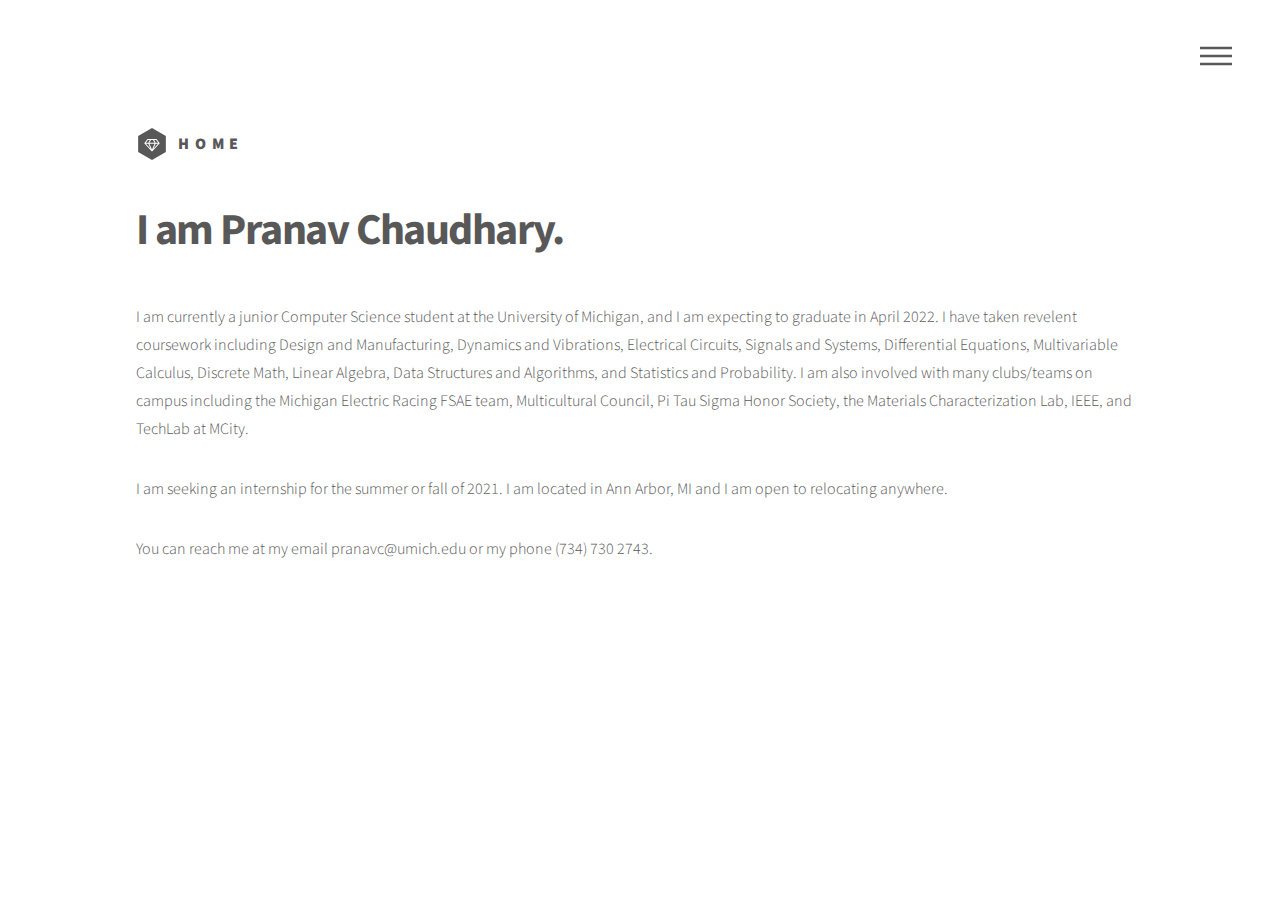
==== commit e1892ac3: "Update about.html" ====
--- a/about.html
+++ b/about.html
@@ -49,7 +49,7 @@
 						<div class="inner">
 							<h1>I am Pranav Chaudhary.</h1>
 							
-							<p>I am currently a junior Computer Science Engineering student, also pursuing a minor in Entrepreneurship, at the University of Michigan and I am expecting to graduate in May 2022. I have taken revelent coursework including Design and Manufacturing, Dynamics and Vibrations, Electrical Circuits, Signals and Systems, Differential Equations, Multivariable Calculus, Discrete Math, Linear Algebra, and Data Structures and Algorithms. I am also involved with many clubs/teams on campus including the Michigan Electric Racing FSAE team, Multicultural Council, Pi Tau Sigma Honor Society, the Materials and Mechanics Lab, and IEEE. </p>
+							<p>I am currently a junior Computer Science student at the University of Michigan, and I am expecting to graduate in April 2022. I have taken revelent coursework including Design and Manufacturing, Dynamics and Vibrations, Electrical Circuits, Signals and Systems, Differential Equations, Multivariable Calculus, Discrete Math, Linear Algebra, Data Structures and Algorithms, and Statistics and Probability. I am also involved with many clubs/teams on campus including the Michigan Electric Racing FSAE team, Multicultural Council, Pi Tau Sigma Honor Society, the Materials Characterization Lab, IEEE, and TechLab at MCity. </p>
 							<p>I am seeking an internship for the summer or fall of 2021. I am located in Ann Arbor, MI and I am open to relocating anywhere. </p>
 							<p>You can reach me at my email pranavc@umich.edu or my phone (734) 730 2743. </p>
 						</div>
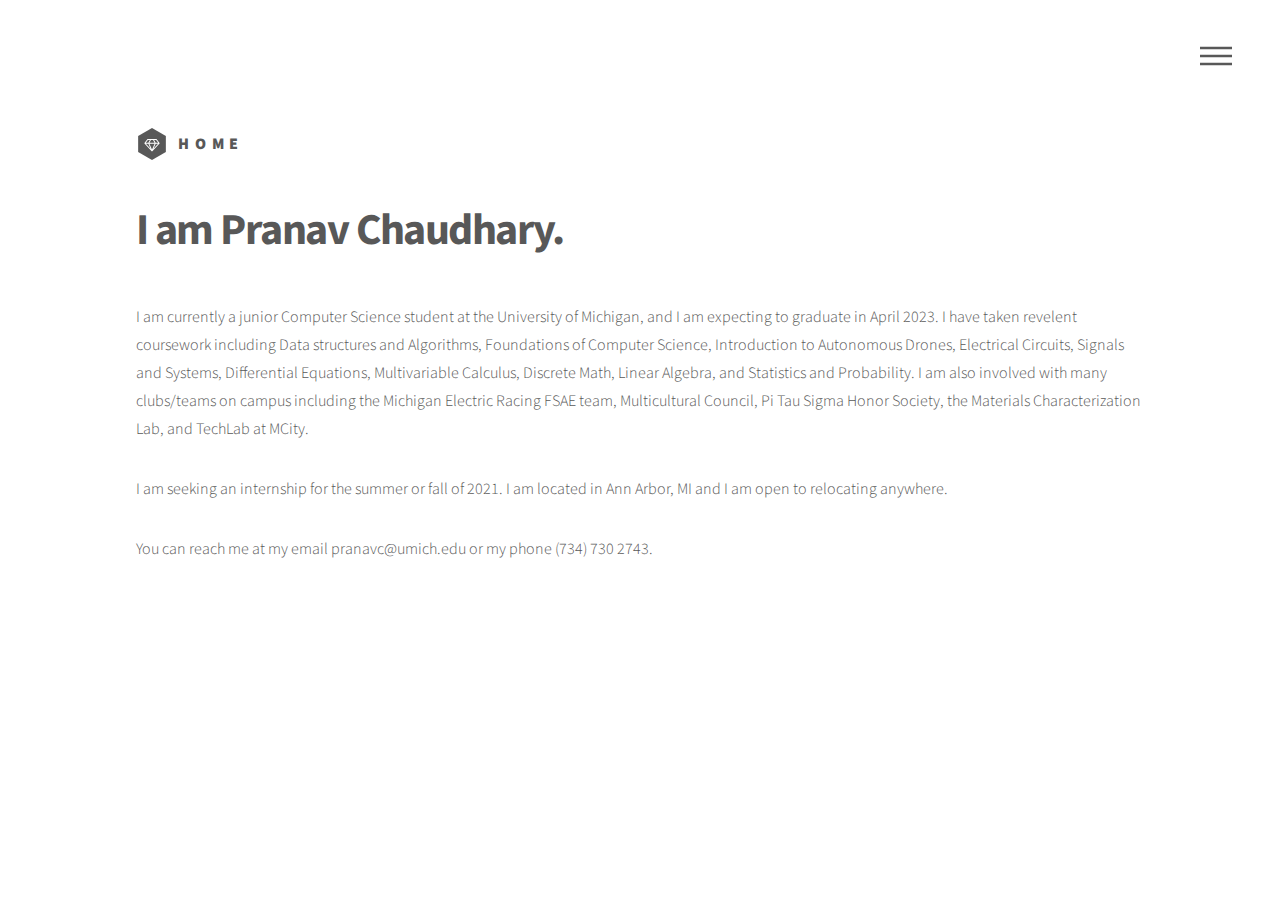
==== commit a359a47a: "Update about.html" ====
--- a/about.html
+++ b/about.html
@@ -49,7 +49,7 @@
 						<div class="inner">
 							<h1>I am Pranav Chaudhary.</h1>
 							
-							<p>I am currently a junior Computer Science student at the University of Michigan, and I am expecting to graduate in April 2022. I have taken revelent coursework including Design and Manufacturing, Dynamics and Vibrations, Electrical Circuits, Signals and Systems, Differential Equations, Multivariable Calculus, Discrete Math, Linear Algebra, Data Structures and Algorithms, and Statistics and Probability. I am also involved with many clubs/teams on campus including the Michigan Electric Racing FSAE team, Multicultural Council, Pi Tau Sigma Honor Society, the Materials Characterization Lab, IEEE, and TechLab at MCity. </p>
+							<p>I am currently a junior Computer Science student at the University of Michigan, and I am expecting to graduate in April 2023. I have taken revelent coursework including Data structures and Algorithms, Foundations of Computer Science, Introduction to Autonomous Drones, Electrical Circuits, Signals and Systems, Differential Equations, Multivariable Calculus, Discrete Math, Linear Algebra, and Statistics and Probability. I am also involved with many clubs/teams on campus including the Michigan Electric Racing FSAE team, Multicultural Council, Pi Tau Sigma Honor Society, the Materials Characterization Lab, and TechLab at MCity. </p>
 							<p>I am seeking an internship for the summer or fall of 2021. I am located in Ann Arbor, MI and I am open to relocating anywhere. </p>
 							<p>You can reach me at my email pranavc@umich.edu or my phone (734) 730 2743. </p>
 						</div>
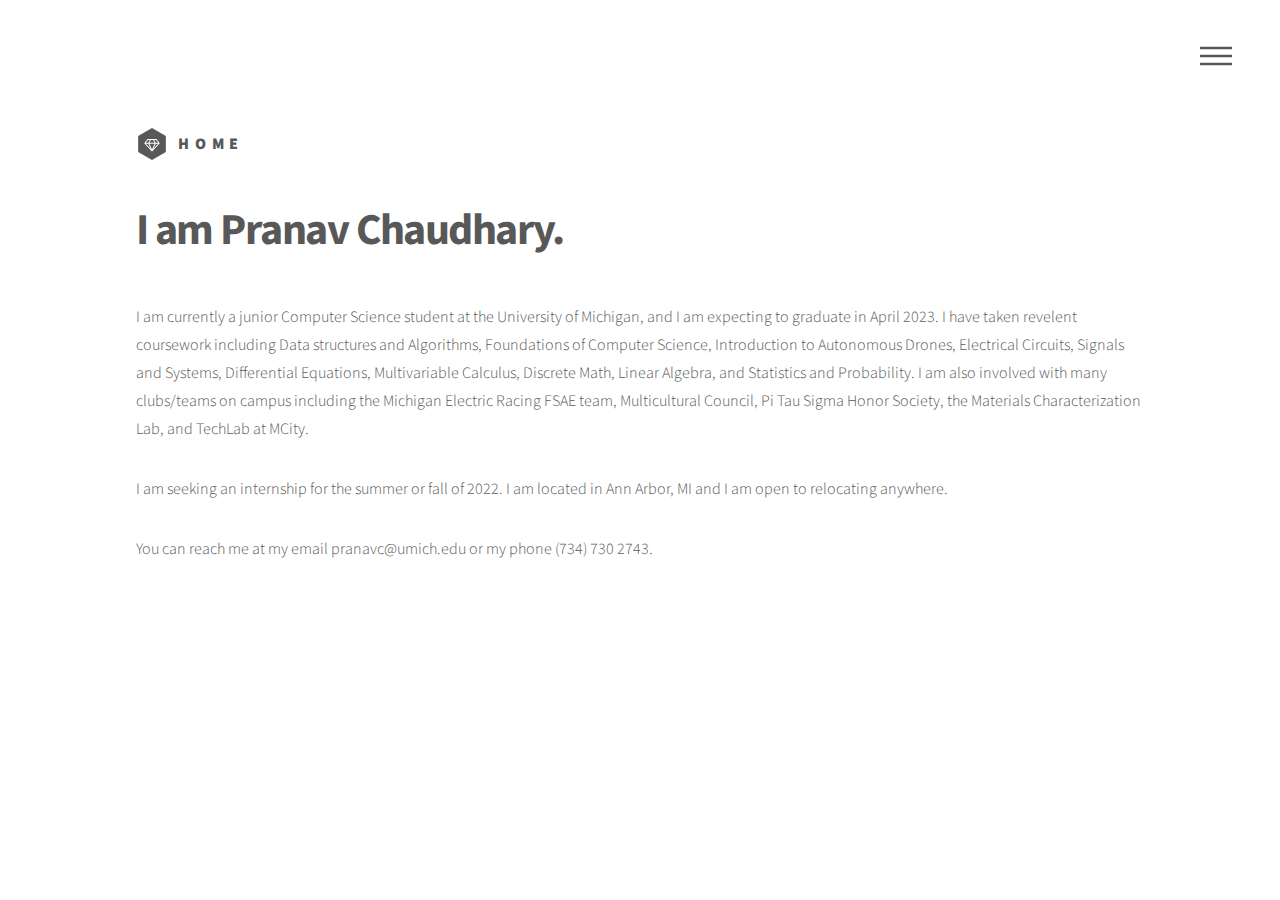
==== commit 746256ed: "Update about.html" ====
--- a/about.html
+++ b/about.html
@@ -50,7 +50,7 @@
 							<h1>I am Pranav Chaudhary.</h1>
 							
 							<p>I am currently a junior Computer Science student at the University of Michigan, and I am expecting to graduate in April 2023. I have taken revelent coursework including Data structures and Algorithms, Foundations of Computer Science, Introduction to Autonomous Drones, Electrical Circuits, Signals and Systems, Differential Equations, Multivariable Calculus, Discrete Math, Linear Algebra, and Statistics and Probability. I am also involved with many clubs/teams on campus including the Michigan Electric Racing FSAE team, Multicultural Council, Pi Tau Sigma Honor Society, the Materials Characterization Lab, and TechLab at MCity. </p>
-							<p>I am seeking an internship for the summer or fall of 2021. I am located in Ann Arbor, MI and I am open to relocating anywhere. </p>
+							<p>I am seeking an internship for the summer or fall of 2022. I am located in Ann Arbor, MI and I am open to relocating anywhere. </p>
 							<p>You can reach me at my email pranavc@umich.edu or my phone (734) 730 2743. </p>
 						</div>
 					</div>
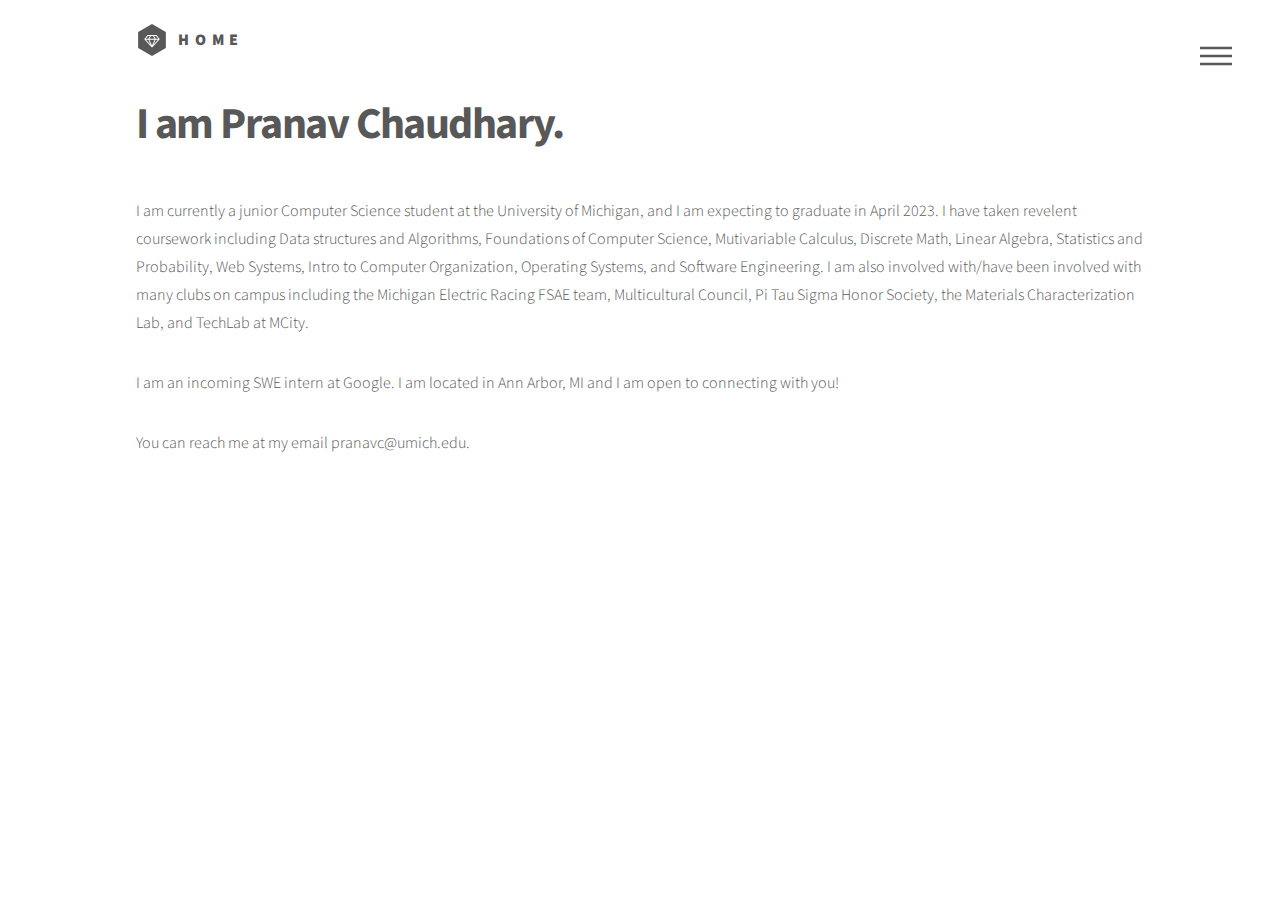
==== commit 01b1255b: "Update about.html" ====
--- a/about.html
+++ b/about.html
@@ -49,9 +49,9 @@
 						<div class="inner">
 							<h1>I am Pranav Chaudhary.</h1>
 							
-							<p>I am currently a junior Computer Science student at the University of Michigan, and I am expecting to graduate in April 2023. I have taken revelent coursework including Data structures and Algorithms, Foundations of Computer Science, Introduction to Autonomous Drones, Electrical Circuits, Signals and Systems, Differential Equations, Multivariable Calculus, Discrete Math, Linear Algebra, and Statistics and Probability. I am also involved with many clubs/teams on campus including the Michigan Electric Racing FSAE team, Multicultural Council, Pi Tau Sigma Honor Society, the Materials Characterization Lab, and TechLab at MCity. </p>
-							<p>I am seeking an internship for the summer or fall of 2022. I am located in Ann Arbor, MI and I am open to relocating anywhere. </p>
-							<p>You can reach me at my email pranavc@umich.edu or my phone (734) 730 2743. </p>
+							<p>I am currently a junior Computer Science student at the University of Michigan, and I am expecting to graduate in April 2023. I have taken revelent coursework including Data structures and Algorithms, Foundations of Computer Science, Mutivariable Calculus, Discrete Math, Linear Algebra, Statistics and Probability, Web Systems, Intro to Computer Organization, Operating Systems, and Software Engineering. I am also involved with/have been involved with many clubs on campus including the Michigan Electric Racing FSAE team, Multicultural Council, Pi Tau Sigma Honor Society, the Materials Characterization Lab, and TechLab at MCity. </p>
+							<p>I am an incoming SWE intern at Google. I am located in Ann Arbor, MI and I am open to connecting with you! </p>
+							<p>You can reach me at my email pranavc@umich.edu. </p>
 						</div>
 					</div>
 
--- a/assets/css/main.css
+++ b/assets/css/main.css
@@ -1820,6 +1820,7 @@
 		text-decoration: none;
 		border-bottom: none;
 		position: relative;
+		margin-left: 10px;
 	}
 
 		.icon:before {
@@ -2060,6 +2061,7 @@
 		list-style: none;
 		padding-left: 0;
 		margin: -1em 0 2em -1em;
+
 	}
 
 		ul.icons li {
@@ -2845,7 +2847,7 @@
 /* Header */
 
 	#header {
-		padding: 8em 0 0.1em 0 ;
+		padding: 1.5em 0 0em 0 ;
 	}
 
 		#header .logo {
@@ -3342,4 +3344,4 @@
 				padding: 0 1.25em;
 			}
 
-		}+		}
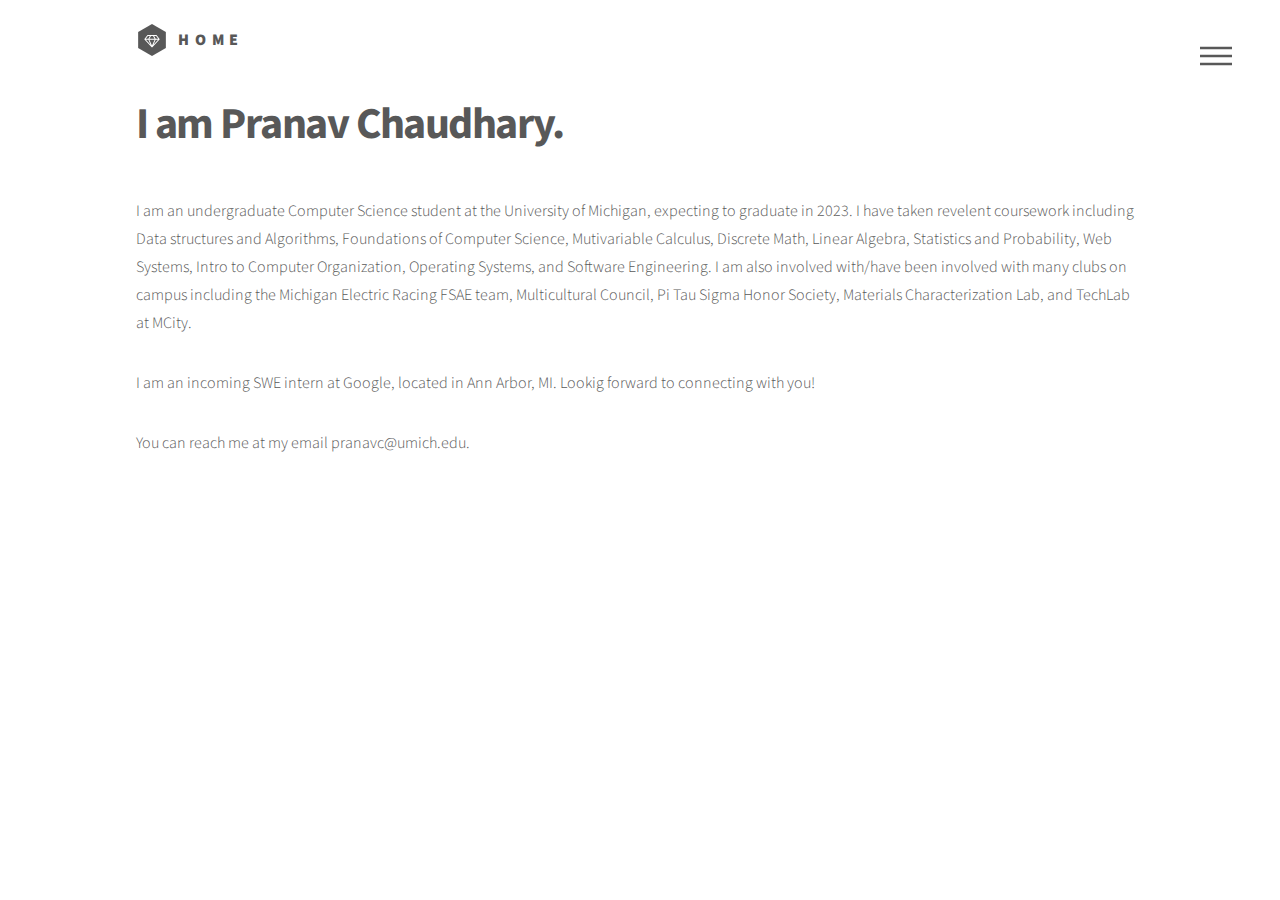
==== commit 30ed833b: "Update about.html" ====
--- a/about.html
+++ b/about.html
@@ -49,8 +49,8 @@
 						<div class="inner">
 							<h1>I am Pranav Chaudhary.</h1>
 							
-							<p>I am currently a junior Computer Science student at the University of Michigan, and I am expecting to graduate in April 2023. I have taken revelent coursework including Data structures and Algorithms, Foundations of Computer Science, Mutivariable Calculus, Discrete Math, Linear Algebra, Statistics and Probability, Web Systems, Intro to Computer Organization, Operating Systems, and Software Engineering. I am also involved with/have been involved with many clubs on campus including the Michigan Electric Racing FSAE team, Multicultural Council, Pi Tau Sigma Honor Society, the Materials Characterization Lab, and TechLab at MCity. </p>
-							<p>I am an incoming SWE intern at Google. I am located in Ann Arbor, MI and I am open to connecting with you! </p>
+							<p>I am an undergraduate Computer Science student at the University of Michigan, expecting to graduate in 2023. I have taken revelent coursework including Data structures and Algorithms, Foundations of Computer Science, Mutivariable Calculus, Discrete Math, Linear Algebra, Statistics and Probability, Web Systems, Intro to Computer Organization, Operating Systems, and Software Engineering. I am also involved with/have been involved with many clubs on campus including the Michigan Electric Racing FSAE team, Multicultural Council, Pi Tau Sigma Honor Society, Materials Characterization Lab, and TechLab at MCity. </p>
+							<p>I am an incoming SWE intern at Google, located in Ann Arbor, MI. Lookig forward to connecting with you! </p>
 							<p>You can reach me at my email pranavc@umich.edu. </p>
 						</div>
 					</div>
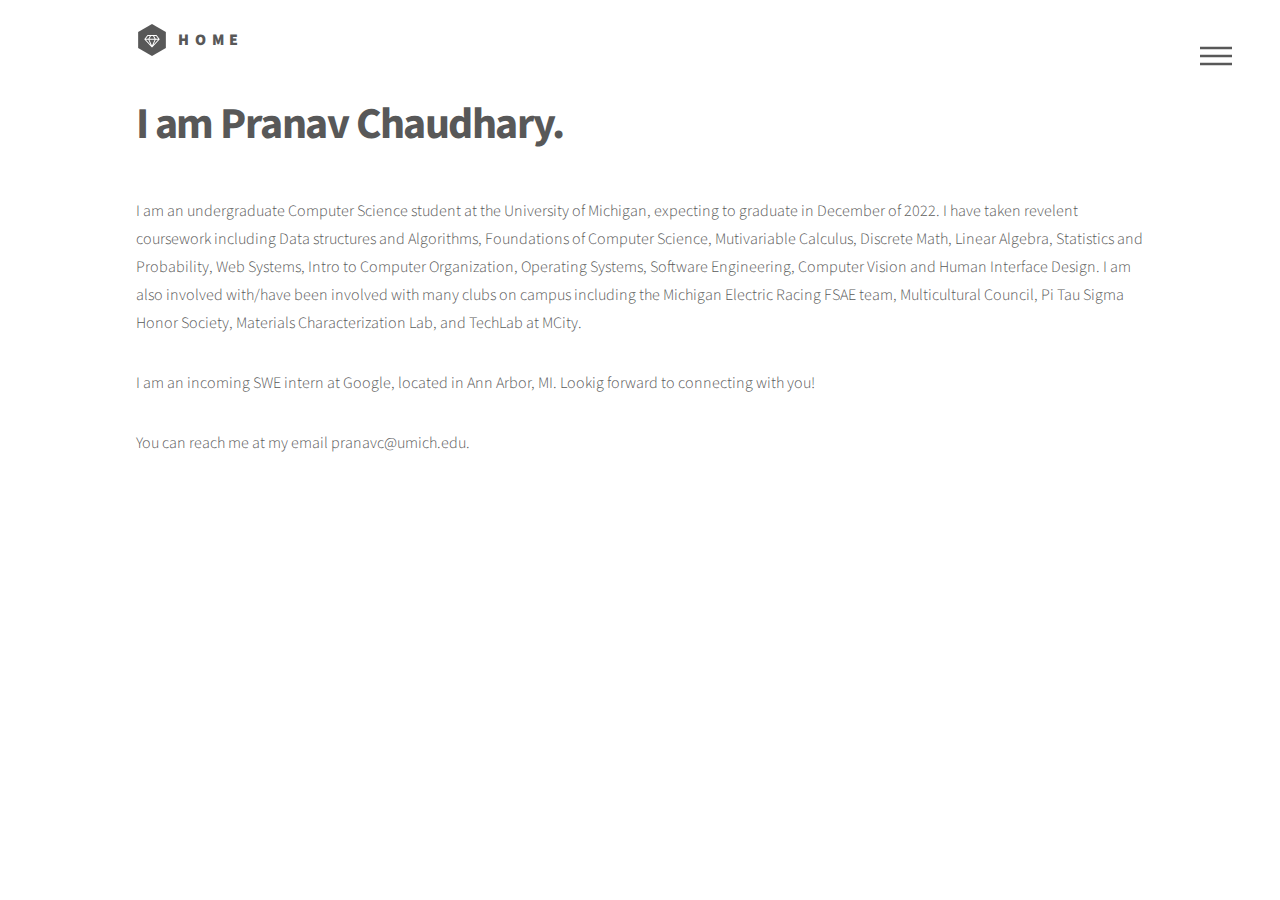
==== commit 5e40a8e8: "Update about.html" ====
--- a/about.html
+++ b/about.html
@@ -49,7 +49,7 @@
 						<div class="inner">
 							<h1>I am Pranav Chaudhary.</h1>
 							
-							<p>I am an undergraduate Computer Science student at the University of Michigan, expecting to graduate in 2023. I have taken revelent coursework including Data structures and Algorithms, Foundations of Computer Science, Mutivariable Calculus, Discrete Math, Linear Algebra, Statistics and Probability, Web Systems, Intro to Computer Organization, Operating Systems, and Software Engineering. I am also involved with/have been involved with many clubs on campus including the Michigan Electric Racing FSAE team, Multicultural Council, Pi Tau Sigma Honor Society, Materials Characterization Lab, and TechLab at MCity. </p>
+							<p>I am an undergraduate Computer Science student at the University of Michigan, expecting to graduate in December of 2022. I have taken revelent coursework including Data structures and Algorithms, Foundations of Computer Science, Mutivariable Calculus, Discrete Math, Linear Algebra, Statistics and Probability, Web Systems, Intro to Computer Organization, Operating Systems, Software Engineering, Computer Vision and Human Interface Design. I am also involved with/have been involved with many clubs on campus including the Michigan Electric Racing FSAE team, Multicultural Council, Pi Tau Sigma Honor Society, Materials Characterization Lab, and TechLab at MCity. </p>
 							<p>I am an incoming SWE intern at Google, located in Ann Arbor, MI. Lookig forward to connecting with you! </p>
 							<p>You can reach me at my email pranavc@umich.edu. </p>
 						</div>
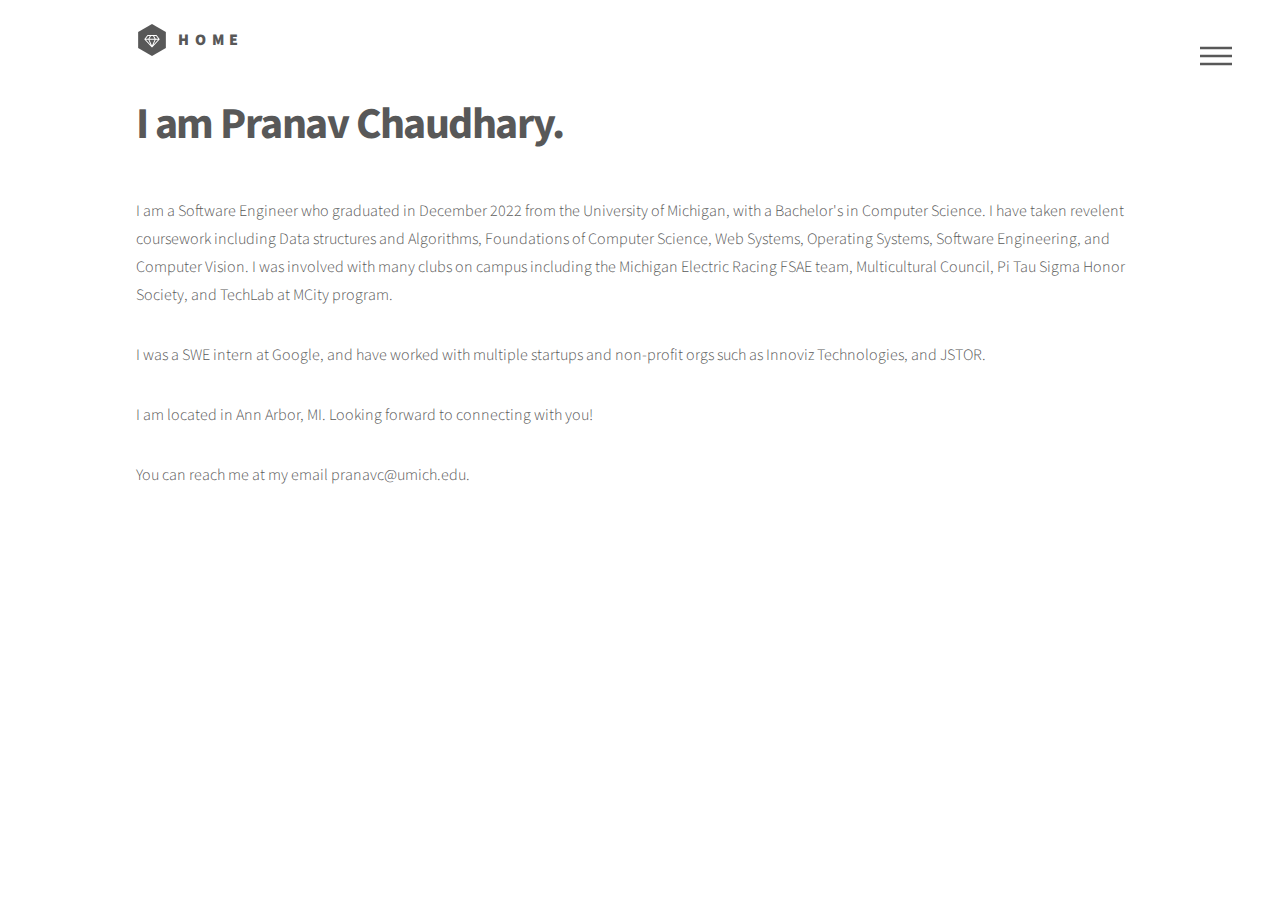
==== commit e257a1c5: "Update about.html" ====
--- a/about.html
+++ b/about.html
@@ -48,9 +48,9 @@
 					<div id="main">
 						<div class="inner">
 							<h1>I am Pranav Chaudhary.</h1>
-							
-							<p>I am an undergraduate Computer Science student at the University of Michigan, expecting to graduate in December of 2022. I have taken revelent coursework including Data structures and Algorithms, Foundations of Computer Science, Mutivariable Calculus, Discrete Math, Linear Algebra, Statistics and Probability, Web Systems, Intro to Computer Organization, Operating Systems, Software Engineering, Computer Vision and Human Interface Design. I am also involved with/have been involved with many clubs on campus including the Michigan Electric Racing FSAE team, Multicultural Council, Pi Tau Sigma Honor Society, Materials Characterization Lab, and TechLab at MCity. </p>
-							<p>I am an incoming SWE intern at Google, located in Ann Arbor, MI. Lookig forward to connecting with you! </p>
+							<p>I am a Software Engineer who graduated in December 2022 from the University of Michigan, with a Bachelor's in Computer Science. I have taken revelent coursework including Data structures and Algorithms, Foundations of Computer Science, Web Systems, Operating Systems, Software Engineering, and Computer Vision. I was involved with many clubs on campus including the Michigan Electric Racing FSAE team, Multicultural Council, Pi Tau Sigma Honor Society, and TechLab at MCity program. </p>
+							<p>I was a SWE intern at Google, and have worked with multiple startups and non-profit orgs such as Innoviz Technologies, and JSTOR.</p>
+							<p>I am located in Ann Arbor, MI. Looking forward to connecting with you! </p>
 							<p>You can reach me at my email pranavc@umich.edu. </p>
 						</div>
 					</div>
